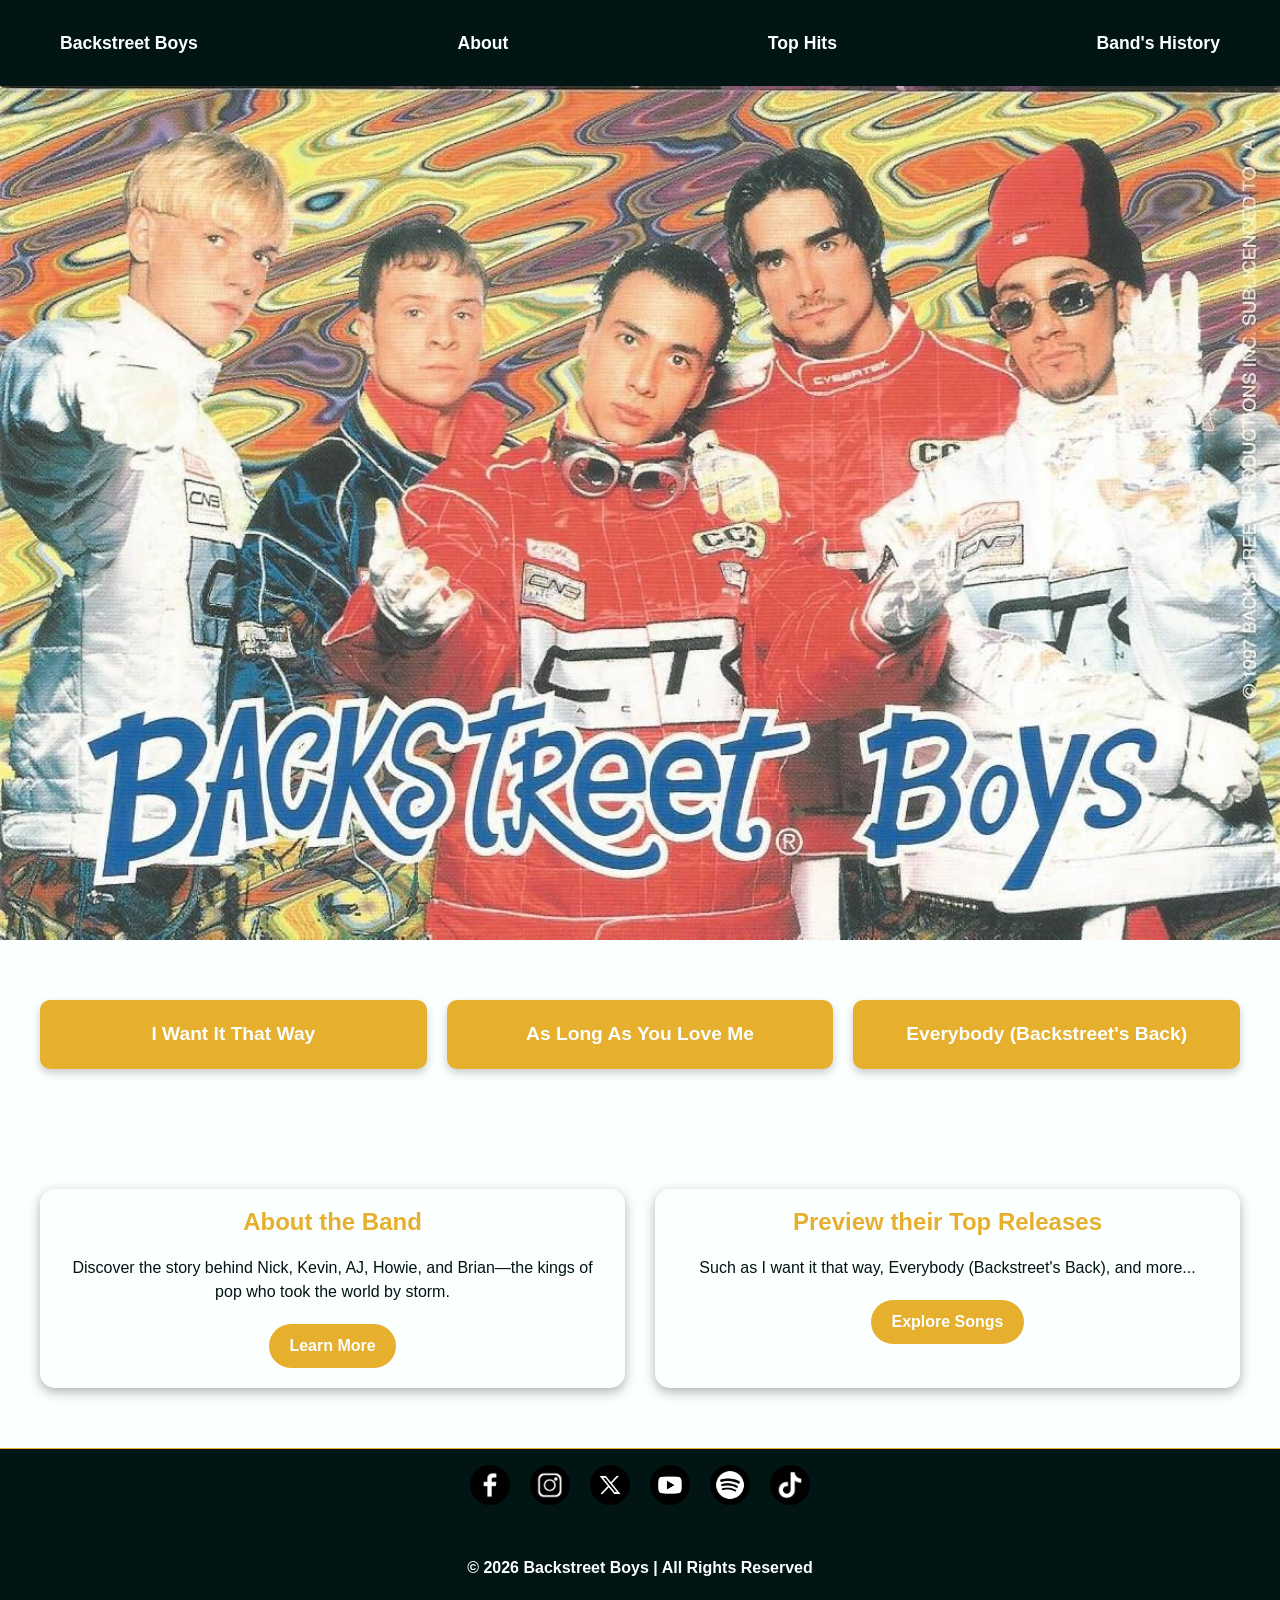
==== Website_BB/index.html @ 5bc6d646 "Add files via upload" ====
<!DOCTYPE html>
<html lang="en">
<head>
    <title>Backstreet Boys</title>
    <meta charset="UTF-8">
    <meta name="viewport" content="width=device-width, initial-scale=1.0">
    <link rel="stylesheet" href="website.css">
</head>

<body>
    <section class="header">
        <header id="header">
            <div class="navigators">
                <nav>
                    <a href="index.html" class="home_nav">Backstreet Boys</a>
                    <a href="about.html" class="about_nav">About</a>
                    <a href="topSongs.html" class="topsongs_nav">Top Hits</a>
                    <a href="history.html" class="history">Band's History</a>
                </nav>
            </div>
        </header>
    </section>

    <main class="contents_home">
        <section class="hero_banner">
            <img src="backstreetBoys.jpg" alt="Backstreet Boys Banner">
        </section>

        <section class="music_Home">
            <div class="music_container">
                <a href="https://www.youtube.com/watch?v=VVB6FI8QTFg&list=RDVVB6FI8QTFg&start_radio=1" class="IWantItThatWay" target="_blank" rel="noopener noreferrer">I Want It That Way <br></a>
                <a href="https://www.youtube.com/watch?v=0Gl2QnHNpkA&list=RD0Gl2QnHNpkA&start_radio=1" class="AsALongAsYouLoveMe" target="_blank" rel="noopener noreferrer">As Long As You Love Me <br></a>
                <a href="https://www.youtube.com/watch?v=6M6samPEMpM&list=RD6M6samPEMpM&start_radio=1" class="Everybody(BSBack)" target="_blank" rel="noopener noreferrer">Everybody (Backstreet's Back) <br></a>
            </div>
        </section>

        <section class="previews">
            <div class="preview-container">
                <div class="preview-card">
                    <h3>About the Band</h3>
                    <p>Discover the story behind Nick, Kevin, AJ, Howie, and Brian—the kings of pop who took the world by storm.</p>
                    <a href="about.html" class="preview-link">Learn More</a>
                </div>

                <div class="preview-card">
                    <h3>Preview their Top Releases</h3>
                    <p>Such as I want it that way, Everybody (Backstreet's Back), and more...</p>
                    <a href="topSongs.html" class="preview-link">Explore Songs</a>
                </div>
            </div>
        </section>
    </main>

    <section class="footer">
        <footer>
            <section id="socials" class="CallToAction">
                <a href="https://www.facebook.com/backstreetboys" class="facebook" target="_blank" rel="noopener noreferrer"><img src="facebook icon.jpg" alt="Facebook"></a>
                <a href="https://www.instagram.com/backstreetboys" class="instagram" target="_blank" rel="noopener noreferrer"><img src="instagram icon.jpg" alt="Instagram"></a>
                <a href="https://x.com/backstreetboys" class="twitter" target="_blank" rel="noopener noreferrer"><img src="twitter.jpg" alt="Twitter"></a>
                <a href="https://www.youtube.com/user/bsbofficial" class="youtube" target="_blank" rel="noopener noreferrer"><img src="yt icon.jpg" alt="YouTube"></a>
                <a href="https://open.spotify.com/artist/5rSXSAkZ67PYJSvpUpkOr7?nd=1&dlsi=ef4b4bf4085344ed" class="spotify" target="_blank" rel="noopener noreferrer"><img src="spotify icon.jpg" alt="Spotify"></a>
                <a href="https://www.tiktok.com/@backstreetboys" class="tiktok" target="_blank" rel="noopener noreferrer"><img src="tiktok icon.jpg" alt="TikTok"></a>
            </section>     
            <p><br>© 2026 Backstreet Boys | All Rights Reserved</p>
        </footer>
    </section>
</body>
</html>
---- Website_BB/website.css ----
body{
    font-family: Arial, sans-serif;
    background-color: var(--white);
    margin: auto;
    padding: 0;
    line-height: 1.5;
}
.header {
    background: var(--black);
    padding: 20px 0;
    position: sticky; 
    top: 0;
    z-index: 100;
    box-shadow: 0 2px 10px rgba(0, 0, 0, 0.3); 
}
.navigators nav {
    display: flex;
    justify-content: space-between;
    align-items: center;
    max-width: 1200px;
    margin: 0 auto;
    padding: 0 20px;
}
.navigators a {
    color: var(--white);
    text-decoration: none;
    font-weight: bold;
    font-size: 1.1em;
    padding: 10px 20px;
    border-radius: 25px; 
    background: transparent;
}
.navigators a:hover {
    background: var(--sunflowerYellow);
    color: var(--black);
    box-shadow: 0 0 10px var(--sunflowerYellow);
}

.hero_banner {
    position: relative;
    width: 100%;
    overflow: hidden;
    display: flex;
    align-items: center;
    justify-content: center;
}
.hero_banner img {
    width: 100%;
    height: 100%;
    object-fit: cover; /* Ensures image fills without distortion */
}

.music_Home {
    padding: 60px 20px;
    text-align: center;
}
.music_container {
    display: grid;
    grid-template-columns: repeat(auto-fit, minmax(250px, 1fr)); /* Responsive grid for cards */
    gap: 20px;
    max-width: 1200px;
    margin: 0 auto;
}
.music_Home a {
    background-color: var(--sunflowerYellow);
    color: var(--white);
    text-decoration: none;
    font-size: 1.2em;
    font-weight: bold;
    padding: 20px;
    border-radius: 10px;
    display: block;
    box-shadow: 0 4px 8px rgba(0, 0, 0, 0.2);
}
.music_Home a:hover {
    transform: translateY(-5px); 
    box-shadow: 0 8px 16px rgba(0, 0, 0, 0.3);
}

.previews {
    padding: 60px 20px;
    background: var(--white);
    text-align: center;
}
.preview-container {
    display: grid;
    grid-template-columns: repeat(auto-fit, minmax(300px, 1fr)); /* Responsive grid for cards */
    gap: 30px;
    max-width: 1200px;
    margin: 0 auto;
}
.preview-card {
    border-radius: 15px;
    overflow: hidden;
    box-shadow: 0 4px 12px rgba(0, 0, 0, 0.3);
}
.preview-card h3 {
    color: var(--sunflowerYellow);
    font-size: 1.5em;
    margin: 15px 0 10px;
}

.preview-card p {
    color: var(--black);
    font-size: 1em;
    padding: 0 20px;
    margin-bottom: 20px;
}

.preview-link {
    display: inline-block;
    background: var(--sunflowerYellow);
    color: var(--white);
    text-decoration: none;
    font-weight: bold;
    padding: 10px 20px;
    border-radius: 25px;
    margin-bottom: 20px;
    transition: background 0.3s ease;
}

.footer {
    background: var(--black);
    padding: 1rem;
    text-align: center;
    border-top: 1px solid var(--sunflowerYellow);
}
#socials {
    display: flex;
    justify-content: center;
    gap: 20px;
    flex-wrap: wrap;
}
#socials a:hover{
    transform: scale(1.1);
}
#socials img{
    width: 40px;
    height: 40px;
    border-radius: 50%;
}
.footer p {
    color: var(--white); 
    font-weight: bold;
    margin-top: 20px;
}

.contents_about {
    padding: 0;
}
.about_group {
    padding: 60px 20px;
    text-align: center;
}
.group_card {
    max-width: 800px;
    margin: 0 auto;
    border-radius: 15px;
    padding: 30px;
    box-shadow: 0 4px 12px rgba(0, 0, 0, 0.3);
}

.group_card h1 {
    color: var(--sunflowerYellow);
    font-size: 2.5em;
    margin-bottom: 20px;
}
.bandMembers_Title h1 {
    color: var(--sunflowerYellow);
    font-size: 2.5em;
    text-align: center;
}
.band_Members {
    padding: 60px 20px;
    text-align: center;
    display: flex;
    flex-wrap: wrap; 
    justify-content: center;
    gap: 20px;
}
.band_card {
    border-radius: 15px;
    padding: 20px;
    margin-bottom: 20px;
    box-shadow: 0 4px 12px rgba(0, 0, 0, 0.3);
    transition: transform 0.3s ease, box-shadow 0.3s ease;
    max-width: 300px;
    margin-left: auto;
    margin-right: auto;
}

.band_card:hover {
    transform: translateY(-5px);
    box-shadow: 0 8px 20px rgba(0, 0, 0, 0.4);
}

.band_card img {
    width: 150px;
    height: 150px;
    border-radius: 50%;
    margin-bottom: 15px;
    object-fit: cover;
    border: 3px solid var(--sunflowerYellow);
}

.band_name {
    color: var(--sunflowerYellow);
    font-size: 1.5em;
    margin-bottom: 10px;
    text-shadow: 1px 1px var(--black);
}

.band_desc {
    color: var(--black);
    font-size: 1em;
    line-height: 1.6;
}

.contents_TopSongs {
    padding: 0;
}
.container {
    padding: 60px 20px;
    max-width: 1200px;
    margin: 0 auto;
    text-align: center;
}
.topSongs_text {
    margin-bottom: 40px;
}
.topSongs_text h1 {
    color: var(--sunflowerYellow);
    font-size: 2.5em;
    margin-bottom: 20px;
}
.album_card {
    border-radius: 15px;
    padding: 20px;
    margin-bottom: 20px;
    box-shadow: 0 4px 12px rgba(0, 0, 0, 0.3);
    transition: transform 0.3s ease, box-shadow 0.3s ease;
    display: inline-block;
    width: 100%;
    max-width: 300px;
    margin: 0 10px 20px;
    vertical-align: top;
}
.album_card img {
    width: 100%;
    height: 100%px;
    object-fit: cover;
    border-radius: 10px;
    margin-bottom: 15px;
    border: 3px solid var(--sunflowerYellow);
}
.album_card h3 {
    color: var(--sunflowerYellow);
    font-size: 1.5em;
    margin-bottom: 10px;
}
.release_date {
    color: var(--black);
    font-size: 1em;
    margin-bottom: 15px;
    font-weight: normal;
}
.album_card p {
    color: var(--black);
    font-size: 1em;
    line-height: 1.6;
    text-align: left;
}

.contents_history {
    padding: 0;
}
.history .container {
    padding: 60px 20px;
    max-width: 800px; /* Centered, narrower for timeline feel */
    margin: 0 auto;
    display: flex;
    flex-direction: column;
    gap: 40px; /* Space between timeline entries */
}
.history [class*="card"] {
    border-radius: 15px;
    padding: 30px;
    box-shadow: 0 4px 12px rgba(0, 0, 0, 0.3);
    transition: transform 0.3s ease, box-shadow 0.3s ease;
    text-align: left; 
}
.history [class*="card"]:hover {
    transform: translateY(-5px);
    box-shadow: 0 8px 20px rgba(0, 0, 0, 0.4);
}
.history [class*="card"] h1 {
    color: var(--sunflowerYellow);
    font-size: 2em;
    margin-bottom: 15px;
    padding-bottom: 10px;
}

:root {
    --black: #001514;
    --white: #FBFFFE;
    --darkRed: #6B0504;
    --sunflowerYellow: #E6AF2E;
    --blue: #36558F;
}
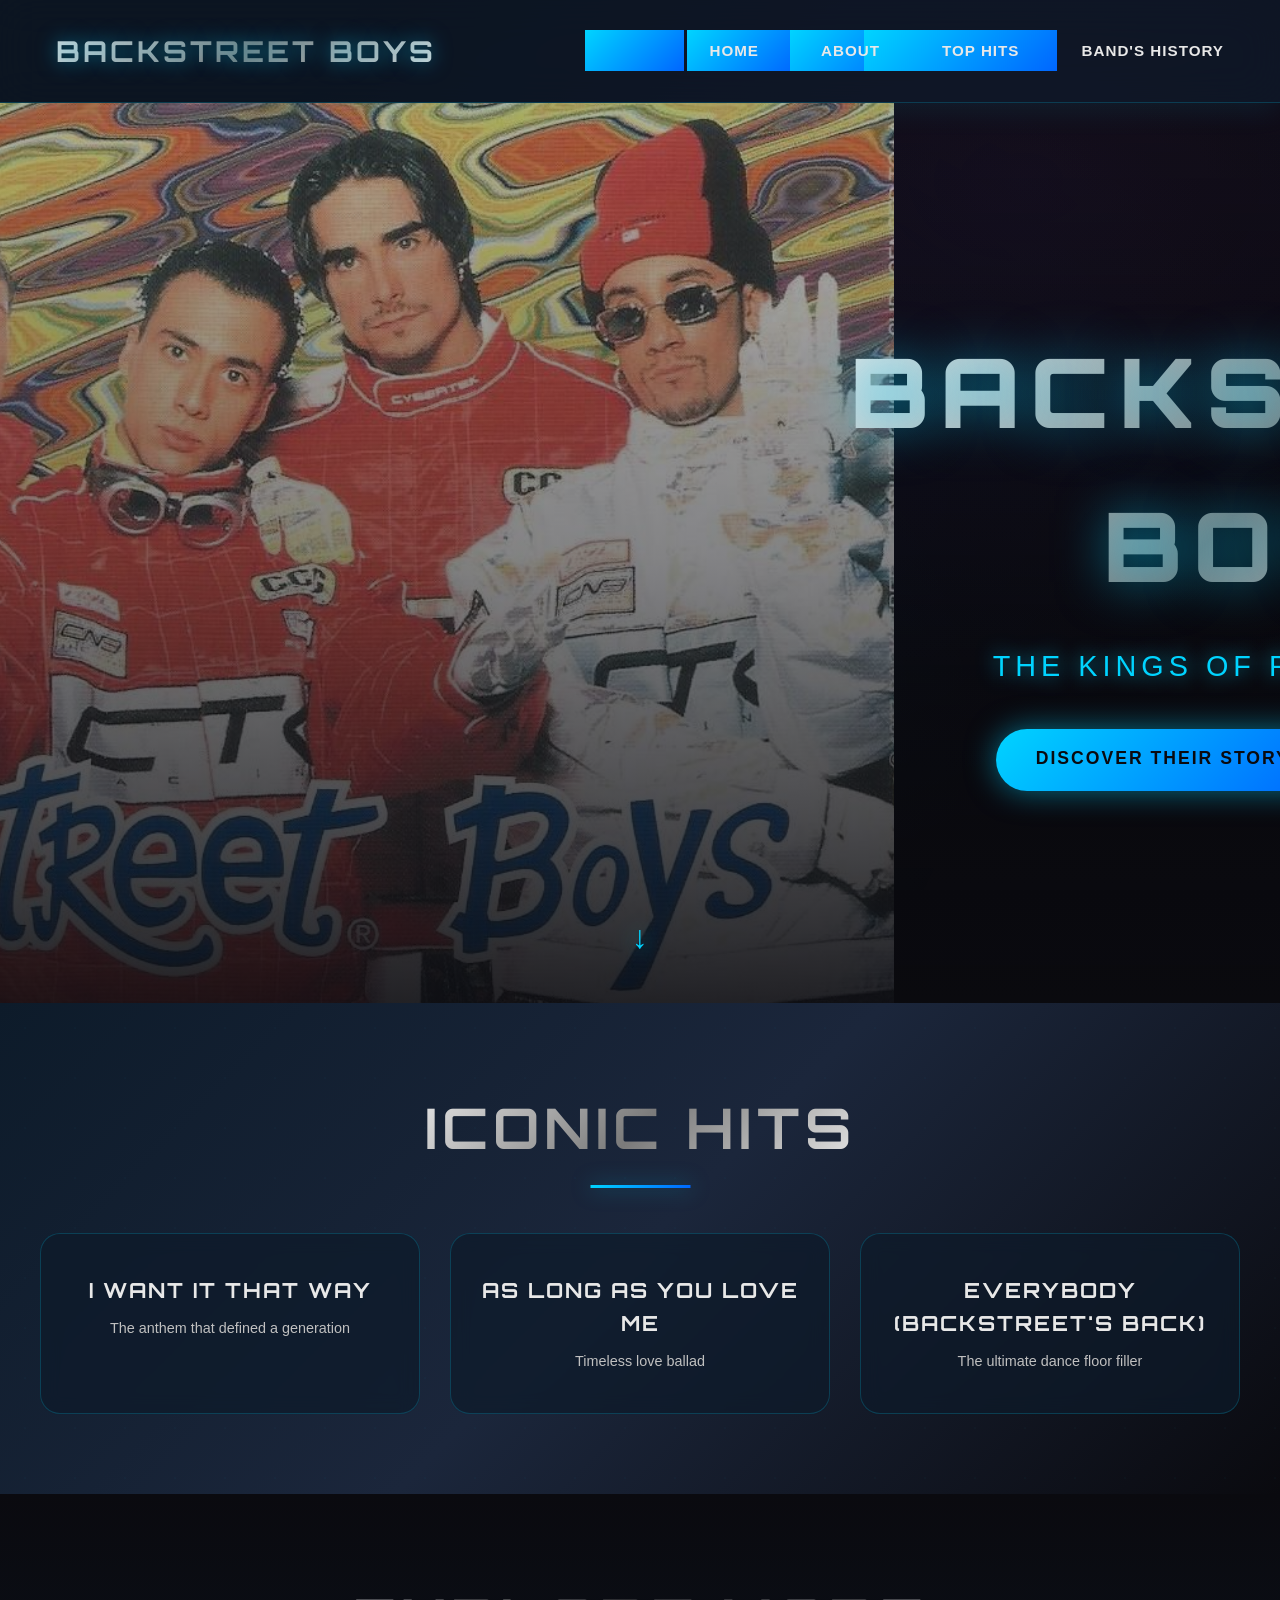
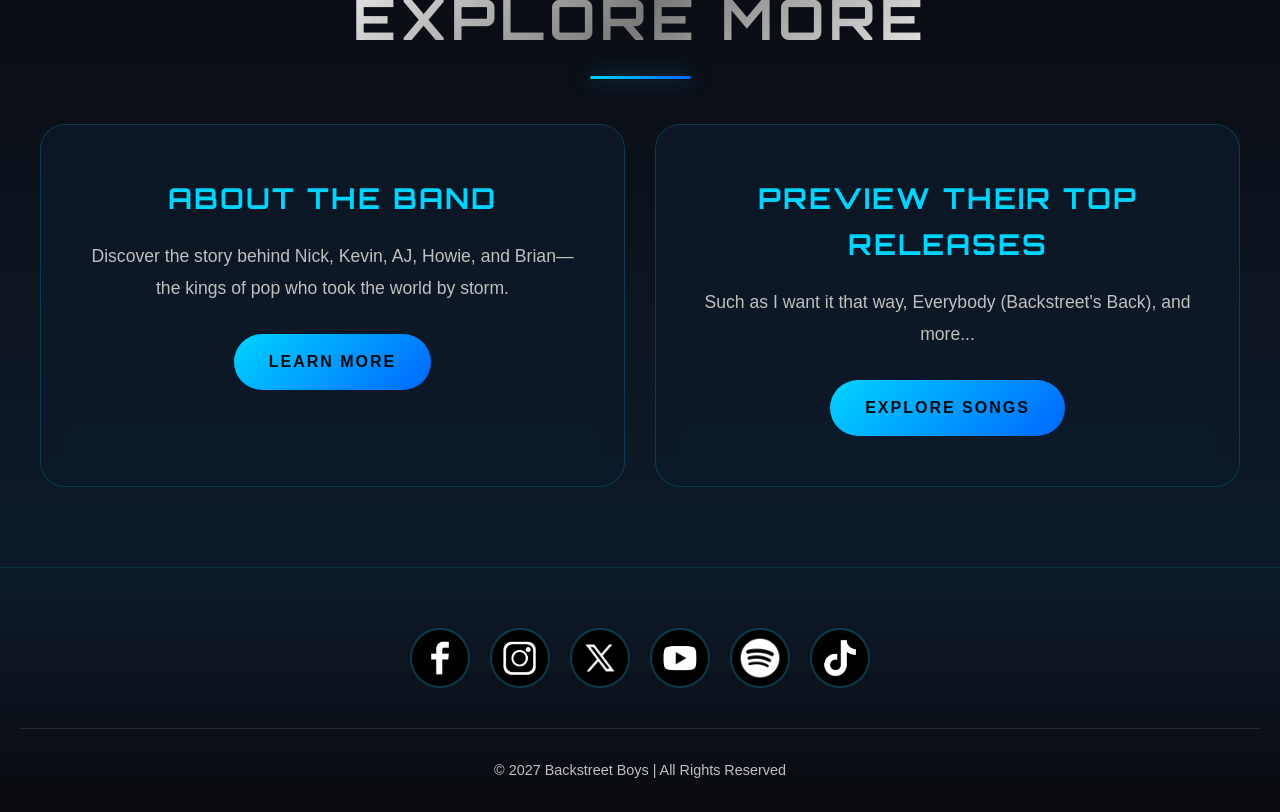
==== commit 66bdae54: "**Transform Backstreet Boys Fan Site with Retro Y2K Design** *Key features implemented:* - Added com" ====
--- a/Website_BB/index.html
+++ b/Website_BB/index.html
@@ -1,68 +1,107 @@
-<!DOCTYPE html>
-<html lang="en">
-<head>
-    <title>Backstreet Boys</title>
-    <meta charset="UTF-8">
-    <meta name="viewport" content="width=device-width, initial-scale=1.0">
-    <link rel="stylesheet" href="website.css">
-</head>
-
-<body>
-    <section class="header">
-        <header id="header">
-            <div class="navigators">
-                <nav>
-                    <a href="index.html" class="home_nav">Backstreet Boys</a>
-                    <a href="about.html" class="about_nav">About</a>
-                    <a href="topSongs.html" class="topsongs_nav">Top Hits</a>
-                    <a href="history.html" class="history">Band's History</a>
-                </nav>
-            </div>
-        </header>
-    </section>
-
-    <main class="contents_home">
-        <section class="hero_banner">
-            <img src="backstreetBoys.jpg" alt="Backstreet Boys Banner">
-        </section>
-
-        <section class="music_Home">
-            <div class="music_container">
-                <a href="https://www.youtube.com/watch?v=VVB6FI8QTFg&list=RDVVB6FI8QTFg&start_radio=1" class="IWantItThatWay" target="_blank" rel="noopener noreferrer">I Want It That Way <br></a>
-                <a href="https://www.youtube.com/watch?v=0Gl2QnHNpkA&list=RD0Gl2QnHNpkA&start_radio=1" class="AsALongAsYouLoveMe" target="_blank" rel="noopener noreferrer">As Long As You Love Me <br></a>
-                <a href="https://www.youtube.com/watch?v=6M6samPEMpM&list=RD6M6samPEMpM&start_radio=1" class="Everybody(BSBack)" target="_blank" rel="noopener noreferrer">Everybody (Backstreet's Back) <br></a>
-            </div>
-        </section>
-
-        <section class="previews">
-            <div class="preview-container">
-                <div class="preview-card">
-                    <h3>About the Band</h3>
-                    <p>Discover the story behind Nick, Kevin, AJ, Howie, and Brian—the kings of pop who took the world by storm.</p>
-                    <a href="about.html" class="preview-link">Learn More</a>
-                </div>
-
-                <div class="preview-card">
-                    <h3>Preview their Top Releases</h3>
-                    <p>Such as I want it that way, Everybody (Backstreet's Back), and more...</p>
-                    <a href="topSongs.html" class="preview-link">Explore Songs</a>
-                </div>
-            </div>
-        </section>
-    </main>
-
-    <section class="footer">
-        <footer>
-            <section id="socials" class="CallToAction">
-                <a href="https://www.facebook.com/backstreetboys" class="facebook" target="_blank" rel="noopener noreferrer"><img src="facebook icon.jpg" alt="Facebook"></a>
-                <a href="https://www.instagram.com/backstreetboys" class="instagram" target="_blank" rel="noopener noreferrer"><img src="instagram icon.jpg" alt="Instagram"></a>
-                <a href="https://x.com/backstreetboys" class="twitter" target="_blank" rel="noopener noreferrer"><img src="twitter.jpg" alt="Twitter"></a>
-                <a href="https://www.youtube.com/user/bsbofficial" class="youtube" target="_blank" rel="noopener noreferrer"><img src="yt icon.jpg" alt="YouTube"></a>
-                <a href="https://open.spotify.com/artist/5rSXSAkZ67PYJSvpUpkOr7?nd=1&dlsi=ef4b4bf4085344ed" class="spotify" target="_blank" rel="noopener noreferrer"><img src="spotify icon.jpg" alt="Spotify"></a>
-                <a href="https://www.tiktok.com/@backstreetboys" class="tiktok" target="_blank" rel="noopener noreferrer"><img src="tiktok icon.jpg" alt="TikTok"></a>
-            </section>     
-            <p><br>© 2026 Backstreet Boys | All Rights Reserved</p>
-        </footer>
-    </section>
-</body>
+<!DOCTYPE html>
+<html lang="en">
+<head>
+    <title>Backstreet Boys - The Ultimate Fan Experience</title>
+    <meta charset="UTF-8">
+    <meta name="viewport" content="width=device-width, initial-scale=1.0">
+    <meta name="description" content="The ultimate Backstreet Boys fan website - Explore their history, music, and legacy from the 90s to today">
+    <link rel="stylesheet" href="styles.css">
+    <link href="https://fonts.googleapis.com/css2?family=Orbitron:wght@400;700;900&display=swap" rel="stylesheet">
+</head>
+
+<body>
+    <!-- Loading Screen -->
+    <div class="loader">
+        <div class="loader-content">
+            <div class="loader-text">BACKSTREET BOYS</div>
+        </div>
+    </div>
+
+    <section class="header">
+        <header id="header">
+            <div class="navigators">
+                <nav>
+                    <a href="index.html" class="logo">Backstreet Boys</a>
+                    <ul class="nav-links">
+                        <li><a href="index.html" class="home_nav">Home</a></li>
+                        <li><a href="about.html" class="about_nav">About</a></li>
+                        <li><a href="topSongs.html" class="topsongs_nav">Top Hits</a></li>
+                        <li><a href="history.html" class="history">Band's History</a></li>
+                    </ul>
+                    <div class="mobile-menu-toggle">
+                        <span></span>
+                        <span></span>
+                        <span></span>
+                    </div>
+                </nav>
+            </div>
+        </header>
+    </section>
+
+    <main class="contents_home">
+        <section class="hero_banner" id="home">
+            <img src="backstreetBoys.jpg" alt="Backstreet Boys Banner">
+            <div class="hero_content">
+                <h1 class="hero_title">Backstreet Boys</h1>
+                <p class="hero_subtitle">The Kings of Pop Since 1993</p>
+                <div class="hero_cta">
+                    <a href="about.html" class="btn-primary">Discover Their Story</a>
+                    <a href="topSongs.html" class="btn-secondary">Listen Now</a>
+                </div>
+            </div>
+            <div class="scroll-indicator"></div>
+        </section>
+
+        <section class="music_Home" id="music">
+            <h2 class="section-title">Iconic Hits</h2>
+            <div class="music_container">
+                <a href="https://www.youtube.com/watch?v=VVB6FI8QTFg&list=RDVVB6FI8QTFg&start_radio=1" class="music_link-card" target="_blank" rel="noopener noreferrer">
+                    <h3>I Want It That Way</h3>
+                    <p>The anthem that defined a generation</p>
+                </a>
+                <a href="https://www.youtube.com/watch?v=0Gl2QnHNpkA&list=RD0Gl2QnHNpkA&start_radio=1" class="music_link-card" target="_blank" rel="noopener noreferrer">
+                    <h3>As Long As You Love Me</h3>
+                    <p>Timeless love ballad</p>
+                </a>
+                <a href="https://www.youtube.com/watch?v=6M6samPEMpM&list=RD6M6samPEMpM&start_radio=1" class="music_link-card" target="_blank" rel="noopener noreferrer">
+                    <h3>Everybody (Backstreet's Back)</h3>
+                    <p>The ultimate dance floor filler</p>
+                </a>
+            </div>
+        </section>
+
+        <section class="previews" id="explore">
+            <h2 class="section-title">Explore More</h2>
+            <div class="preview-container">
+                <div class="preview-card">
+                    <h3>About the Band</h3>
+                    <p>Discover the story behind Nick, Kevin, AJ, Howie, and Brian—the kings of pop who took the world by storm.</p>
+                    <a href="about.html" class="preview-link">Learn More</a>
+                </div>
+
+                <div class="preview-card">
+                    <h3>Preview their Top Releases</h3>
+                    <p>Such as I want it that way, Everybody (Backstreet's Back), and more...</p>
+                    <a href="topSongs.html" class="preview-link">Explore Songs</a>
+                </div>
+            </div>
+        </section>
+    </main>
+
+    <section class="footer">
+        <footer>
+            <section id="socials" class="CallToAction">
+                <a href="https://www.facebook.com/backstreetboys" class="facebook" target="_blank" rel="noopener noreferrer"><img src="facebook icon.jpg" alt="Facebook"></a>
+                <a href="https://www.instagram.com/backstreetboys" class="instagram" target="_blank" rel="noopener noreferrer"><img src="instagram icon.jpg" alt="Instagram"></a>
+                <a href="https://x.com/backstreetboys" class="twitter" target="_blank" rel="noopener noreferrer"><img src="twitter.jpg" alt="Twitter"></a>
+                <a href="https://www.youtube.com/user/bsbofficial" class="youtube" target="_blank" rel="noopener noreferrer"><img src="yt icon.jpg" alt="YouTube"></a>
+                <a href="https://open.spotify.com/artist/5rSXSAkZ67PYJSvpUpkOr7?nd=1&dlsi=ef4b4bf4085344ed" class="spotify" target="_blank" rel="noopener noreferrer"><img src="spotify icon.jpg" alt="Spotify"></a>
+                <a href="https://www.tiktok.com/@backstreetboys" class="tiktok" target="_blank" rel="noopener noreferrer"><img src="tiktok icon.jpg" alt="TikTok"></a>
+            </section>     
+            <p>© 2026 Backstreet Boys | All Rights Reserved</p>
+        </footer>
+    </section>
+
+    <script src="script.js"></script>
+</body>
 </html>
--- a/Website_BB/styles.css
+++ b/Website_BB/styles.css
@@ -0,0 +1,1338 @@
+/* ========================================
+   BACKSTREET BOYS FAN WEBSITE - REDESIGN
+   Y2K/90s Retro Cinematic Theme
+   ======================================== */
+
+/* CSS VARIABLES - Color Palette */
+:root {
+    /* Core Colors */
+    --deep-black: #0a0a0f;
+    --dark-navy: #0d1b2a;
+    --midnight-blue: #1b263b;
+    --metallic-silver: #c0c0c0;
+    --chrome-light: #e8e8e8;
+    --chrome-dark: #7a7a7a;
+    
+    /* Accent Colors */
+    --neon-blue: #00d4ff;
+    --electric-blue: #0066ff;
+    --soft-purple: #9d4edd;
+    --purple-glow: #7b2cbf;
+    --gold-highlight: #ffd700;
+    --amber-glow: #ffb700;
+    
+    /* Gradients */
+    --chrome-gradient: linear-gradient(135deg, #e8e8e8 0%, #7a7a7a 50%, #e8e8e8 100%);
+    --neon-gradient: linear-gradient(135deg, #00d4ff 0%, #0066ff 100%);
+    --purple-gradient: linear-gradient(135deg, #9d4edd 0%, #7b2cbf 100%);
+    --gold-gradient: linear-gradient(135deg, #ffd700 0%, #ffb700 50%, #ffd700 100%);
+    --bsb-gradient: linear-gradient(135deg, #0d1b2a 0%, #1b263b 50%, #0a0a0f 100%);
+    
+    /* Glassmorphism */
+    --glass-bg: rgba(13, 27, 42, 0.7);
+    --glass-border: rgba(0, 212, 255, 0.2);
+    --glass-shadow: 0 8px 32px rgba(0, 0, 0, 0.4);
+    
+    /* Typography */
+    --font-heading: 'Orbitron', 'Arial Black', sans-serif;
+    --font-body: 'Segoe UI', Tahoma, Geneva, Verdana, sans-serif;
+    --font-retro: 'Courier New', monospace;
+    
+    /* Spacing */
+    --section-padding: 80px 20px;
+    --card-gap: 30px;
+    
+    /* Transitions */
+    --transition-fast: 0.3s ease;
+    --transition-medium: 0.5s ease;
+    --transition-slow: 0.8s ease;
+}
+
+/* RESET & BASE STYLES */
+* {
+    margin: 0;
+    padding: 0;
+    box-sizing: border-box;
+}
+
+html {
+    scroll-behavior: smooth;
+}
+
+body {
+    font-family: var(--font-body);
+    background: var(--deep-black);
+    color: var(--chrome-light);
+    line-height: 1.6;
+    overflow-x: hidden;
+    position: relative;
+}
+
+body::before {
+    content: '';
+    position: fixed;
+    top: 0;
+    left: 0;
+    width: 100%;
+    height: 100%;
+    background: 
+        radial-gradient(ellipse at 20% 80%, rgba(0, 212, 255, 0.1) 0%, transparent 50%),
+        radial-gradient(ellipse at 80% 20%, rgba(157, 78, 221, 0.1) 0%, transparent 50%),
+        radial-gradient(ellipse at 50% 50%, rgba(0, 102, 255, 0.05) 0%, transparent 70%);
+    pointer-events: none;
+    z-index: -1;
+}
+
+/* SCROLLBAR STYLING */
+::-webkit-scrollbar {
+    width: 10px;
+}
+
+::-webkit-scrollbar-track {
+    background: var(--deep-black);
+}
+
+::-webkit-scrollbar-thumb {
+    background: var(--neon-gradient);
+    border-radius: 5px;
+}
+
+::-webkit-scrollbar-thumb:hover {
+    background: var(--purple-gradient);
+}
+
+/* ========================================
+   NAVIGATION - PREMIUM STICKY NAVBAR
+   ======================================== */
+.header {
+    position: sticky;
+    top: 0;
+    z-index: 1000;
+    background: var(--glass-bg);
+    backdrop-filter: blur(20px);
+    border-bottom: 1px solid var(--glass-border);
+    box-shadow: 0 4px 30px rgba(0, 212, 255, 0.1);
+    transition: var(--transition-medium);
+}
+
+.header.scrolled {
+    background: rgba(10, 10, 15, 0.95);
+    box-shadow: 0 4px 30px rgba(0, 212, 255, 0.2);
+}
+
+.navigators nav {
+    display: flex;
+    justify-content: space-between;
+    align-items: center;
+    max-width: 1400px;
+    margin: 0 auto;
+    padding: 15px 30px;
+    position: relative;
+}
+
+.navigators .logo {
+    font-family: var(--font-heading);
+    font-size: 1.8em;
+    background: var(--chrome-gradient);
+    -webkit-background-clip: text;
+    -webkit-text-fill-color: transparent;
+    background-clip: text;
+    text-transform: uppercase;
+    letter-spacing: 3px;
+    text-shadow: 0 0 20px rgba(0, 212, 255, 0.5);
+    animation: glowPulse 3s infinite;
+}
+
+.navigators .nav-links {
+    display: flex;
+    gap: 10px;
+    list-style: none;
+}
+
+.navigators a {
+    color: var(--chrome-light);
+    text-decoration: none;
+    font-weight: bold;
+    font-size: 0.95em;
+    padding: 12px 25px;
+    border-radius: 30px;
+    background: transparent;
+    border: 1px solid transparent;
+    text-transform: uppercase;
+    letter-spacing: 1px;
+    transition: var(--transition-fast);
+    position: relative;
+    overflow: hidden;
+}
+
+.navigators a::before {
+    content: '';
+    position: absolute;
+    top: 0;
+    left: -100%;
+    width: 100%;
+    height: 100%;
+    background: var(--neon-gradient);
+    transition: var(--transition-medium);
+    z-index: -1;
+}
+
+.navigators a:hover::before,
+.navigators a.active::before {
+    left: 0;
+}
+
+.navigators a:hover,
+.navigators a.active {
+    color: var(--deep-black);
+    border-color: var(--neon-blue);
+    box-shadow: 0 0 20px rgba(0, 212, 255, 0.5),
+                0 0 40px rgba(0, 212, 255, 0.3);
+}
+
+/* Mobile Menu Toggle */
+.mobile-menu-toggle {
+    display: none;
+    flex-direction: column;
+    gap: 5px;
+    cursor: pointer;
+    padding: 10px;
+}
+
+.mobile-menu-toggle span {
+    width: 25px;
+    height: 3px;
+    background: var(--neon-blue);
+    border-radius: 2px;
+    transition: var(--transition-fast);
+}
+
+/* ========================================
+   HERO SECTION - CINEMATIC BANNER
+   ======================================== */
+.hero_banner {
+    position: relative;
+    width: 100%;
+    height: 100vh;
+    min-height: 600px;
+    overflow: hidden;
+    display: flex;
+    align-items: center;
+    justify-content: center;
+}
+
+.hero_banner::before {
+    content: '';
+    position: absolute;
+    top: 0;
+    left: 0;
+    width: 100%;
+    height: 100%;
+    background: linear-gradient(to bottom, 
+        rgba(10, 10, 15, 0.3) 0%,
+        rgba(10, 10, 15, 0.5) 50%,
+        rgba(10, 10, 15, 0.9) 100%);
+    z-index: 1;
+}
+
+.hero_banner img {
+    width: 100%;
+    height: 100%;
+    object-fit: cover;
+    animation: slowZoom 20s infinite alternate;
+}
+
+.hero_content {
+    position: relative;
+    z-index: 2;
+    text-align: center;
+    padding: 20px;
+    max-width: 900px;
+}
+
+.hero_title {
+    font-family: var(--font-heading);
+    font-size: clamp(3em, 8vw, 6em);
+    font-weight: 900;
+    text-transform: uppercase;
+    letter-spacing: 10px;
+    margin-bottom: 20px;
+    background: var(--chrome-gradient);
+    -webkit-background-clip: text;
+    -webkit-text-fill-color: transparent;
+    background-clip: text;
+    text-shadow: 0 0 50px rgba(0, 212, 255, 0.5);
+    animation: titleReveal 1.5s ease-out;
+}
+
+.hero_subtitle {
+    font-size: clamp(1.2em, 3vw, 1.8em);
+    color: var(--neon-blue);
+    text-transform: uppercase;
+    letter-spacing: 5px;
+    margin-bottom: 40px;
+    animation: fadeInUp 1s ease-out 0.5s both;
+    text-shadow: 0 0 20px rgba(0, 212, 255, 0.8);
+}
+
+.hero_cta {
+    display: inline-flex;
+    gap: 20px;
+    flex-wrap: wrap;
+    justify-content: center;
+    animation: fadeInUp 1s ease-out 1s both;
+}
+
+.btn-primary,
+.btn-secondary {
+    padding: 15px 40px;
+    font-size: 1.1em;
+    font-weight: bold;
+    text-transform: uppercase;
+    letter-spacing: 2px;
+    border-radius: 50px;
+    text-decoration: none;
+    transition: var(--transition-fast);
+    position: relative;
+    overflow: hidden;
+}
+
+.btn-primary {
+    background: var(--neon-gradient);
+    color: var(--deep-black);
+    border: none;
+    box-shadow: 0 0 30px rgba(0, 212, 255, 0.5);
+}
+
+.btn-primary:hover {
+    transform: translateY(-3px);
+    box-shadow: 0 0 50px rgba(0, 212, 255, 0.8),
+                0 10px 30px rgba(0, 0, 0, 0.5);
+}
+
+.btn-secondary {
+    background: transparent;
+    color: var(--neon-blue);
+    border: 2px solid var(--neon-blue);
+}
+
+.btn-secondary:hover {
+    background: var(--neon-blue);
+    color: var(--deep-black);
+    box-shadow: 0 0 30px rgba(0, 212, 255, 0.5);
+}
+
+/* Scroll Indicator */
+.scroll-indicator {
+    position: absolute;
+    bottom: 40px;
+    left: 50%;
+    transform: translateX(-50%);
+    z-index: 2;
+    animation: bounce 2s infinite;
+}
+
+.scroll-indicator::before {
+    content: '↓';
+    font-size: 2em;
+    color: var(--neon-blue);
+    text-shadow: 0 0 20px rgba(0, 212, 255, 0.8);
+}
+
+/* ========================================
+   MUSIC QUICK LINKS SECTION
+   ======================================== */
+.music_Home {
+    padding: var(--section-padding);
+    background: var(--bsb-gradient);
+    position: relative;
+}
+
+.music_Home::before {
+    content: '';
+    position: absolute;
+    top: 0;
+    left: 0;
+    width: 100%;
+    height: 100%;
+    background: url('data:image/svg+xml,<svg xmlns="http://www.w3.org/2000/svg" viewBox="0 0 100 100"><circle cx="50" cy="50" r="1" fill="%2300d4ff" opacity="0.1"/></svg>');
+    background-size: 50px 50px;
+    pointer-events: none;
+}
+
+.section-title {
+    font-family: var(--font-heading);
+    font-size: clamp(2em, 5vw, 3.5em);
+    text-align: center;
+    text-transform: uppercase;
+    letter-spacing: 5px;
+    margin-bottom: 60px;
+    background: var(--chrome-gradient);
+    -webkit-background-clip: text;
+    -webkit-text-fill-color: transparent;
+    background-clip: text;
+    position: relative;
+    display: inline-block;
+    left: 50%;
+    transform: translateX(-50%);
+}
+
+.section-title::after {
+    content: '';
+    position: absolute;
+    bottom: -15px;
+    left: 50%;
+    transform: translateX(-50%);
+    width: 100px;
+    height: 3px;
+    background: var(--neon-gradient);
+    box-shadow: 0 0 20px rgba(0, 212, 255, 0.5);
+}
+
+.music_container {
+    display: grid;
+    grid-template-columns: repeat(auto-fit, minmax(280px, 1fr));
+    gap: var(--card-gap);
+    max-width: 1200px;
+    margin: 0 auto;
+    position: relative;
+    z-index: 1;
+}
+
+.music_link-card {
+    background: var(--glass-bg);
+    backdrop-filter: blur(10px);
+    border: 1px solid var(--glass-border);
+    border-radius: 20px;
+    padding: 40px 30px;
+    text-align: center;
+    text-decoration: none;
+    transition: var(--transition-medium);
+    position: relative;
+    overflow: hidden;
+}
+
+.music_link-card::before {
+    content: '';
+    position: absolute;
+    top: -50%;
+    left: -50%;
+    width: 200%;
+    height: 200%;
+    background: conic-gradient(transparent, var(--neon-blue), transparent 30%);
+    animation: rotate 4s linear infinite;
+    opacity: 0;
+    transition: var(--transition-fast);
+}
+
+.music_link-card:hover::before {
+    opacity: 0.3;
+}
+
+.music_link-card:hover {
+    transform: translateY(-10px) scale(1.02);
+    border-color: var(--neon-blue);
+    box-shadow: 0 20px 60px rgba(0, 212, 255, 0.3),
+                inset 0 0 30px rgba(0, 212, 255, 0.1);
+}
+
+.music_link-card h3 {
+    font-family: var(--font-heading);
+    font-size: 1.3em;
+    color: var(--chrome-light);
+    text-transform: uppercase;
+    letter-spacing: 2px;
+    margin-bottom: 10px;
+    position: relative;
+    z-index: 1;
+}
+
+.music_link-card p {
+    color: var(--metallic-silver);
+    font-size: 0.9em;
+    position: relative;
+    z-index: 1;
+}
+
+/* ========================================
+   PREVIEW CARDS SECTION
+   ======================================== */
+.previews {
+    padding: var(--section-padding);
+    background: linear-gradient(180deg, var(--deep-black) 0%, var(--dark-navy) 100%);
+    position: relative;
+}
+
+.preview-container {
+    display: grid;
+    grid-template-columns: repeat(auto-fit, minmax(350px, 1fr));
+    gap: var(--card-gap);
+    max-width: 1200px;
+    margin: 0 auto;
+}
+
+.preview-card {
+    background: var(--glass-bg);
+    backdrop-filter: blur(10px);
+    border: 1px solid var(--glass-border);
+    border-radius: 25px;
+    padding: 50px 40px;
+    text-align: center;
+    transition: var(--transition-medium);
+    position: relative;
+    overflow: hidden;
+}
+
+.preview-card::after {
+    content: '';
+    position: absolute;
+    bottom: 0;
+    left: 0;
+    width: 100%;
+    height: 3px;
+    background: var(--neon-gradient);
+    transform: scaleX(0);
+    transition: var(--transition-medium);
+}
+
+.preview-card:hover::after {
+    transform: scaleX(1);
+}
+
+.preview-card:hover {
+    transform: translateY(-10px);
+    box-shadow: 0 30px 80px rgba(0, 212, 255, 0.2);
+}
+
+.preview-card h3 {
+    font-family: var(--font-heading);
+    font-size: 1.8em;
+    color: var(--neon-blue);
+    margin-bottom: 20px;
+    text-transform: uppercase;
+    letter-spacing: 2px;
+}
+
+.preview-card p {
+    color: var(--metallic-silver);
+    font-size: 1.1em;
+    line-height: 1.8;
+    margin-bottom: 30px;
+}
+
+.preview-link {
+    display: inline-block;
+    padding: 15px 35px;
+    background: var(--neon-gradient);
+    color: var(--deep-black);
+    text-decoration: none;
+    font-weight: bold;
+    text-transform: uppercase;
+    letter-spacing: 2px;
+    border-radius: 50px;
+    transition: var(--transition-fast);
+}
+
+.preview-link:hover {
+    transform: scale(1.05);
+    box-shadow: 0 10px 40px rgba(0, 212, 255, 0.5);
+}
+
+/* ========================================
+   ABOUT PAGE STYLES
+   ======================================== */
+.contents_about {
+    padding: 0;
+}
+
+.about_hero {
+    position: relative;
+    height: 60vh;
+    min-height: 400px;
+    overflow: hidden;
+    display: flex;
+    align-items: center;
+    justify-content: center;
+}
+
+.about_hero::before {
+    content: '';
+    position: absolute;
+    top: 0;
+    left: 0;
+    width: 100%;
+    height: 100%;
+    background: linear-gradient(to bottom,
+        rgba(10, 10, 15, 0.5) 0%,
+        rgba(10, 10, 15, 0.9) 100%);
+    z-index: 1;
+}
+
+.about_hero img {
+    width: 100%;
+    height: 100%;
+    object-fit: cover;
+}
+
+.about_hero_content {
+    position: relative;
+    z-index: 2;
+    text-align: center;
+}
+
+.about_hero_content h1 {
+    font-family: var(--font-heading);
+    font-size: clamp(2.5em, 6vw, 4.5em);
+    text-transform: uppercase;
+    letter-spacing: 8px;
+    background: var(--chrome-gradient);
+    -webkit-background-clip: text;
+    -webkit-text-fill-color: transparent;
+    background-clip: text;
+}
+
+.about_group {
+    padding: 100px 20px;
+    background: var(--bsb-gradient);
+}
+
+.group_card {
+    max-width: 1000px;
+    margin: 0 auto;
+    display: grid;
+    grid-template-columns: 1fr 1.5fr;
+    gap: 50px;
+    align-items: center;
+    background: var(--glass-bg);
+    backdrop-filter: blur(10px);
+    border: 1px solid var(--glass-border);
+    border-radius: 30px;
+    padding: 50px;
+    box-shadow: var(--glass-shadow);
+}
+
+.about_groupIMG {
+    position: relative;
+}
+
+.about_groupIMG img {
+    width: 100%;
+    border-radius: 20px;
+    box-shadow: 0 20px 60px rgba(0, 212, 255, 0.2);
+}
+
+.about_groupIMG::before {
+    content: '';
+    position: absolute;
+    top: -10px;
+    left: -10px;
+    right: -10px;
+    bottom: -10px;
+    border: 2px solid var(--neon-blue);
+    border-radius: 25px;
+    opacity: 0.5;
+}
+
+.group_card h1 {
+    font-family: var(--font-heading);
+    font-size: 2.5em;
+    color: var(--neon-blue);
+    margin-bottom: 25px;
+    text-transform: uppercase;
+    letter-spacing: 3px;
+}
+
+.group_info {
+    color: var(--chrome-light);
+    font-size: 1.1em;
+    line-height: 2;
+}
+
+.bandMembers_Title {
+    padding: 80px 20px 40px;
+    text-align: center;
+    background: var(--deep-black);
+}
+
+.bandMembers_Title h1 {
+    font-family: var(--font-heading);
+    font-size: clamp(2em, 5vw, 3em);
+    color: var(--chrome-light);
+    text-transform: uppercase;
+    letter-spacing: 5px;
+}
+
+.band_Members {
+    padding: 60px 20px 100px;
+    display: grid;
+    grid-template-columns: repeat(auto-fit, minmax(280px, 1fr));
+    gap: 40px;
+    max-width: 1400px;
+    margin: 0 auto;
+}
+
+.band_card {
+    background: var(--glass-bg);
+    backdrop-filter: blur(10px);
+    border: 1px solid var(--glass-border);
+    border-radius: 25px;
+    padding: 40px 30px;
+    text-align: center;
+    transition: var(--transition-medium);
+    position: relative;
+    overflow: hidden;
+}
+
+.band_card::before {
+    content: '';
+    position: absolute;
+    top: 0;
+    left: 0;
+    width: 100%;
+    height: 100%;
+    background: var(--neon-gradient);
+    opacity: 0;
+    transition: var(--transition-medium);
+    z-index: -1;
+}
+
+.band_card:hover::before {
+    opacity: 0.1;
+}
+
+.band_card:hover {
+    transform: translateY(-15px);
+    border-color: var(--neon-blue);
+    box-shadow: 0 30px 80px rgba(0, 212, 255, 0.3);
+}
+
+.band_card img {
+    width: 180px;
+    height: 180px;
+    border-radius: 50%;
+    object-fit: cover;
+    border: 4px solid var(--neon-blue);
+    box-shadow: 0 10px 40px rgba(0, 212, 255, 0.4);
+    margin-bottom: 25px;
+    transition: var(--transition-medium);
+}
+
+.band_card:hover img {
+    transform: scale(1.05);
+    box-shadow: 0 15px 50px rgba(0, 212, 255, 0.6);
+}
+
+.band_name {
+    font-family: var(--font-heading);
+    font-size: 1.5em;
+    color: var(--neon-blue);
+    margin-bottom: 15px;
+    text-transform: uppercase;
+    letter-spacing: 2px;
+}
+
+.band_desc {
+    color: var(--metallic-silver);
+    font-size: 1em;
+    line-height: 1.8;
+}
+
+/* ========================================
+   HISTORY PAGE - INTERACTIVE TIMELINE
+   ======================================== */
+.contents_history {
+    padding: 0;
+}
+
+.history_hero {
+    position: relative;
+    height: 50vh;
+    min-height: 350px;
+    overflow: hidden;
+    display: flex;
+    align-items: center;
+    justify-content: center;
+    background: var(--bsb-gradient);
+}
+
+.history_hero h1 {
+    font-family: var(--font-heading);
+    font-size: clamp(2.5em, 6vw, 4.5em);
+    text-transform: uppercase;
+    letter-spacing: 8px;
+    background: var(--chrome-gradient);
+    -webkit-background-clip: text;
+    -webkit-text-fill-color: transparent;
+    background-clip: text;
+    z-index: 2;
+}
+
+.history {
+    padding: 100px 20px;
+    background: var(--deep-black);
+    position: relative;
+}
+
+.timeline-container {
+    max-width: 1000px;
+    margin: 0 auto;
+    position: relative;
+}
+
+.timeline-container::before {
+    content: '';
+    position: absolute;
+    left: 50%;
+    transform: translateX(-50%);
+    top: 0;
+    bottom: 0;
+    width: 3px;
+    background: var(--neon-gradient);
+    box-shadow: 0 0 30px rgba(0, 212, 255, 0.5);
+}
+
+.timeline-item {
+    display: flex;
+    justify-content: flex-end;
+    padding-right: 50%;
+    position: relative;
+    margin-bottom: 60px;
+    opacity: 0;
+    transform: translateX(-50px);
+    transition: var(--transition-medium);
+}
+
+.timeline-item.visible {
+    opacity: 1;
+    transform: translateX(0);
+}
+
+.timeline-item:nth-child(even) {
+    justify-content: flex-start;
+    padding-right: 0;
+    padding-left: 50%;
+}
+
+.timeline-item:nth-child(even) .timeline-content {
+    margin-right: 0;
+    margin-left: 50px;
+}
+
+.timeline-item:nth-child(even)::before {
+    left: 50%;
+    transform: translateX(-50%);
+}
+
+.timeline-content {
+    background: var(--glass-bg);
+    backdrop-filter: blur(10px);
+    border: 1px solid var(--glass-border);
+    border-radius: 25px;
+    padding: 40px;
+    max-width: 450px;
+    margin-right: 50px;
+    position: relative;
+    transition: var(--transition-medium);
+}
+
+.timeline-content:hover {
+    transform: translateY(-5px);
+    border-color: var(--neon-blue);
+    box-shadow: 0 20px 60px rgba(0, 212, 255, 0.3);
+}
+
+.timeline-year {
+    font-family: var(--font-heading);
+    font-size: 3em;
+    background: var(--neon-gradient);
+    -webkit-background-clip: text;
+    -webkit-text-fill-color: transparent;
+    background-clip: text;
+    margin-bottom: 15px;
+    display: block;
+}
+
+.timeline-content p {
+    color: var(--chrome-light);
+    line-height: 1.8;
+}
+
+.timeline-dot {
+    position: absolute;
+    left: 50%;
+    transform: translateX(-50%);
+    width: 20px;
+    height: 20px;
+    background: var(--neon-blue);
+    border-radius: 50%;
+    box-shadow: 0 0 20px rgba(0, 212, 255, 0.8),
+                0 0 40px rgba(0, 212, 255, 0.4);
+    z-index: 2;
+}
+
+/* ========================================
+   TOP SONGS PAGE - ALBUM SHOWCASE
+   ======================================== */
+.contents_TopSongs {
+    padding: 0;
+}
+
+.songs_hero {
+    position: relative;
+    height: 50vh;
+    min-height: 350px;
+    overflow: hidden;
+    display: flex;
+    align-items: center;
+    justify-content: center;
+    background: var(--bsb-gradient);
+}
+
+.songs_hero h1 {
+    font-family: var(--font-heading);
+    font-size: clamp(2.5em, 6vw, 4.5em);
+    text-transform: uppercase;
+    letter-spacing: 8px;
+    background: var(--chrome-gradient);
+    -webkit-background-clip: text;
+    -webkit-text-fill-color: transparent;
+    background-clip: text;
+    z-index: 2;
+}
+
+.albums_section {
+    padding: 100px 20px;
+    background: var(--deep-black);
+}
+
+.albums_grid {
+    display: grid;
+    grid-template-columns: repeat(auto-fit, minmax(320px, 1fr));
+    gap: 40px;
+    max-width: 1400px;
+    margin: 0 auto;
+}
+
+.album_card {
+    background: var(--glass-bg);
+    backdrop-filter: blur(10px);
+    border: 1px solid var(--glass-border);
+    border-radius: 25px;
+    padding: 30px;
+    transition: var(--transition-medium);
+    position: relative;
+    overflow: hidden;
+}
+
+.album_card::before {
+    content: '';
+    position: absolute;
+    top: 0;
+    left: 0;
+    width: 100%;
+    height: 100%;
+    background: linear-gradient(180deg, 
+        transparent 0%, 
+        rgba(0, 212, 255, 0.1) 100%);
+    pointer-events: none;
+}
+
+.album_card:hover {
+    transform: translateY(-10px);
+    border-color: var(--neon-blue);
+    box-shadow: 0 30px 80px rgba(0, 212, 255, 0.3);
+}
+
+.album_card img {
+    width: 100%;
+    aspect-ratio: 1;
+    object-fit: cover;
+    border-radius: 15px;
+    margin-bottom: 25px;
+    border: 3px solid var(--neon-blue);
+    box-shadow: 0 10px 40px rgba(0, 212, 255, 0.3);
+    transition: var(--transition-medium);
+}
+
+.album_card:hover img {
+    transform: scale(1.03);
+    box-shadow: 0 15px 50px rgba(0, 212, 255, 0.5);
+}
+
+.album_card h3 {
+    font-family: var(--font-heading);
+    font-size: 1.5em;
+    color: var(--neon-blue);
+    margin-bottom: 10px;
+    text-transform: uppercase;
+    letter-spacing: 2px;
+}
+
+.release_date {
+    color: var(--metallic-silver);
+    font-size: 0.9em;
+    margin-bottom: 20px;
+    font-weight: normal;
+}
+
+.tracklist {
+    list-style: none;
+}
+
+.tracklist li {
+    color: var(--chrome-light);
+    padding: 10px 0;
+    border-bottom: 1px solid rgba(0, 212, 255, 0.1);
+    transition: var(--transition-fast);
+    cursor: pointer;
+}
+
+.tracklist li:last-child {
+    border-bottom: none;
+}
+
+.tracklist li:hover {
+    color: var(--neon-blue);
+    padding-left: 10px;
+}
+
+.track-number {
+    color: var(--neon-blue);
+    font-weight: bold;
+    margin-right: 10px;
+}
+
+/* ========================================
+   FOOTER
+   ======================================== */
+.footer {
+    background: linear-gradient(180deg, var(--dark-navy) 0%, var(--deep-black) 100%);
+    padding: 60px 20px 30px;
+    border-top: 1px solid var(--glass-border);
+}
+
+.CallToAction {
+    display: flex;
+    justify-content: center;
+    gap: 20px;
+    flex-wrap: wrap;
+    margin-bottom: 40px;
+}
+
+.CallToAction a {
+    width: 60px;
+    height: 60px;
+    border-radius: 50%;
+    overflow: hidden;
+    transition: var(--transition-fast);
+    border: 2px solid var(--glass-border);
+    position: relative;
+}
+
+.CallToAction a::before {
+    content: '';
+    position: absolute;
+    top: 0;
+    left: 0;
+    width: 100%;
+    height: 100%;
+    background: var(--neon-gradient);
+    opacity: 0;
+    transition: var(--transition-fast);
+}
+
+.CallToAction a:hover::before {
+    opacity: 0.3;
+}
+
+.CallToAction a:hover {
+    transform: translateY(-5px) scale(1.1);
+    border-color: var(--neon-blue);
+    box-shadow: 0 10px 30px rgba(0, 212, 255, 0.5);
+}
+
+.CallToAction img {
+    width: 100%;
+    height: 100%;
+    object-fit: cover;
+    position: relative;
+    z-index: 1;
+}
+
+.footer p {
+    text-align: center;
+    color: var(--metallic-silver);
+    font-size: 0.9em;
+    padding-top: 30px;
+    border-top: 1px solid rgba(255, 255, 255, 0.1);
+}
+
+/* Back to Top Button */
+.back-to-top {
+    position: fixed;
+    bottom: 30px;
+    right: 30px;
+    width: 50px;
+    height: 50px;
+    background: var(--neon-gradient);
+    border-radius: 50%;
+    display: flex;
+    align-items: center;
+    justify-content: center;
+    cursor: pointer;
+    opacity: 0;
+    visibility: hidden;
+    transition: var(--transition-fast);
+    z-index: 999;
+    box-shadow: 0 5px 20px rgba(0, 212, 255, 0.5);
+}
+
+.back-to-top.visible {
+    opacity: 1;
+    visibility: visible;
+}
+
+.back-to-top:hover {
+    transform: translateY(-5px);
+    box-shadow: 0 10px 40px rgba(0, 212, 255, 0.8);
+}
+
+.back-to-top::before {
+    content: '↑';
+    font-size: 1.5em;
+    color: var(--deep-black);
+}
+
+/* ========================================
+   ANIMATIONS
+   ======================================== */
+@keyframes glowPulse {
+    0%, 100% {
+        text-shadow: 0 0 20px rgba(0, 212, 255, 0.5);
+    }
+    50% {
+        text-shadow: 0 0 40px rgba(0, 212, 255, 0.8),
+                     0 0 60px rgba(0, 212, 255, 0.4);
+    }
+}
+
+@keyframes slowZoom {
+    0% {
+        transform: scale(1);
+    }
+    100% {
+        transform: scale(1.1);
+    }
+}
+
+@keyframes titleReveal {
+    0% {
+        opacity: 0;
+        transform: translateY(50px);
+    }
+    100% {
+        opacity: 1;
+        transform: translateY(0);
+    }
+}
+
+@keyframes fadeInUp {
+    0% {
+        opacity: 0;
+        transform: translateY(30px);
+    }
+    100% {
+        opacity: 1;
+        transform: translateY(0);
+    }
+}
+
+@keyframes bounce {
+    0%, 20%, 50%, 80%, 100% {
+        transform: translateX(-50%) translateY(0);
+    }
+    40% {
+        transform: translateX(-50%) translateY(-20px);
+    }
+    60% {
+        transform: translateX(-50%) translateY(-10px);
+    }
+}
+
+@keyframes rotate {
+    0% {
+        transform: rotate(0deg);
+    }
+    100% {
+        transform: rotate(360deg);
+    }
+}
+
+@keyframes float {
+    0%, 100% {
+        transform: translateY(0);
+    }
+    50% {
+        transform: translateY(-20px);
+    }
+}
+
+/* Loading Animation */
+.loader {
+    position: fixed;
+    top: 0;
+    left: 0;
+    width: 100%;
+    height: 100%;
+    background: var(--deep-black);
+    display: flex;
+    align-items: center;
+    justify-content: center;
+    z-index: 9999;
+    transition: var(--transition-slow);
+}
+
+.loader.hidden {
+    opacity: 0;
+    visibility: hidden;
+}
+
+.loader-content {
+    text-align: center;
+}
+
+.loader-text {
+    font-family: var(--font-heading);
+    font-size: 2em;
+    background: var(--chrome-gradient);
+    -webkit-background-clip: text;
+    -webkit-text-fill-color: transparent;
+    background-clip: text;
+    animation: glowPulse 1s infinite;
+}
+
+/* ========================================
+   RESPONSIVE DESIGN
+   ======================================== */
+@media (max-width: 1024px) {
+    .group_card {
+        grid-template-columns: 1fr;
+        gap: 30px;
+    }
+    
+    .timeline-container::before {
+        left: 20px;
+    }
+    
+    .timeline-item,
+    .timeline-item:nth-child(even) {
+        justify-content: flex-start;
+        padding-left: 60px;
+        padding-right: 0;
+    }
+    
+    .timeline-item:nth-child(even) .timeline-content {
+        margin-left: 30px;
+    }
+    
+    .timeline-dot {
+        left: 20px;
+    }
+}
+
+@media (max-width: 768px) {
+    .navigators .nav-links {
+        position: fixed;
+        top: 80px;
+        left: -100%;
+        width: 100%;
+        height: calc(100vh - 80px);
+        background: var(--deep-black);
+        flex-direction: column;
+        align-items: center;
+        justify-content: center;
+        transition: var(--transition-medium);
+    }
+    
+    .navigators .nav-links.active {
+        left: 0;
+    }
+    
+    .mobile-menu-toggle {
+        display: flex;
+    }
+    
+    .hero_title {
+        letter-spacing: 5px;
+    }
+    
+    .preview-container {
+        grid-template-columns: 1fr;
+    }
+    
+    .albums_grid {
+        grid-template-columns: 1fr;
+    }
+    
+    .band_Members {
+        grid-template-columns: 1fr;
+    }
+}
+
+@media (max-width: 480px) {
+    :root {
+        --section-padding: 60px 15px;
+    }
+    
+    .hero_title {
+        font-size: 2.5em;
+        letter-spacing: 3px;
+    }
+    
+    .btn-primary,
+    .btn-secondary {
+        padding: 12px 25px;
+        font-size: 0.9em;
+    }
+    
+    .group_card {
+        padding: 30px 20px;
+    }
+    
+    .timeline-content {
+        padding: 25px;
+    }
+}
+
+/* ========================================
+   ACCESSIBILITY
+   ======================================== */
+@media (prefers-reduced-motion: reduce) {
+    *,
+    *::before,
+    *::after {
+        animation-duration: 0.01ms !important;
+        animation-iteration-count: 1 !important;
+        transition-duration: 0.01ms !important;
+    }
+}
+
+:focus-visible {
+    outline: 2px solid var(--neon-blue);
+    outline-offset: 2px;
+}
+
+/* Print Styles */
+@media print {
+    .header,
+    .footer,
+    .back-to-top,
+    .scroll-indicator {
+        display: none;
+    }
+    
+    body {
+        background: white;
+        color: black;
+    }
+}
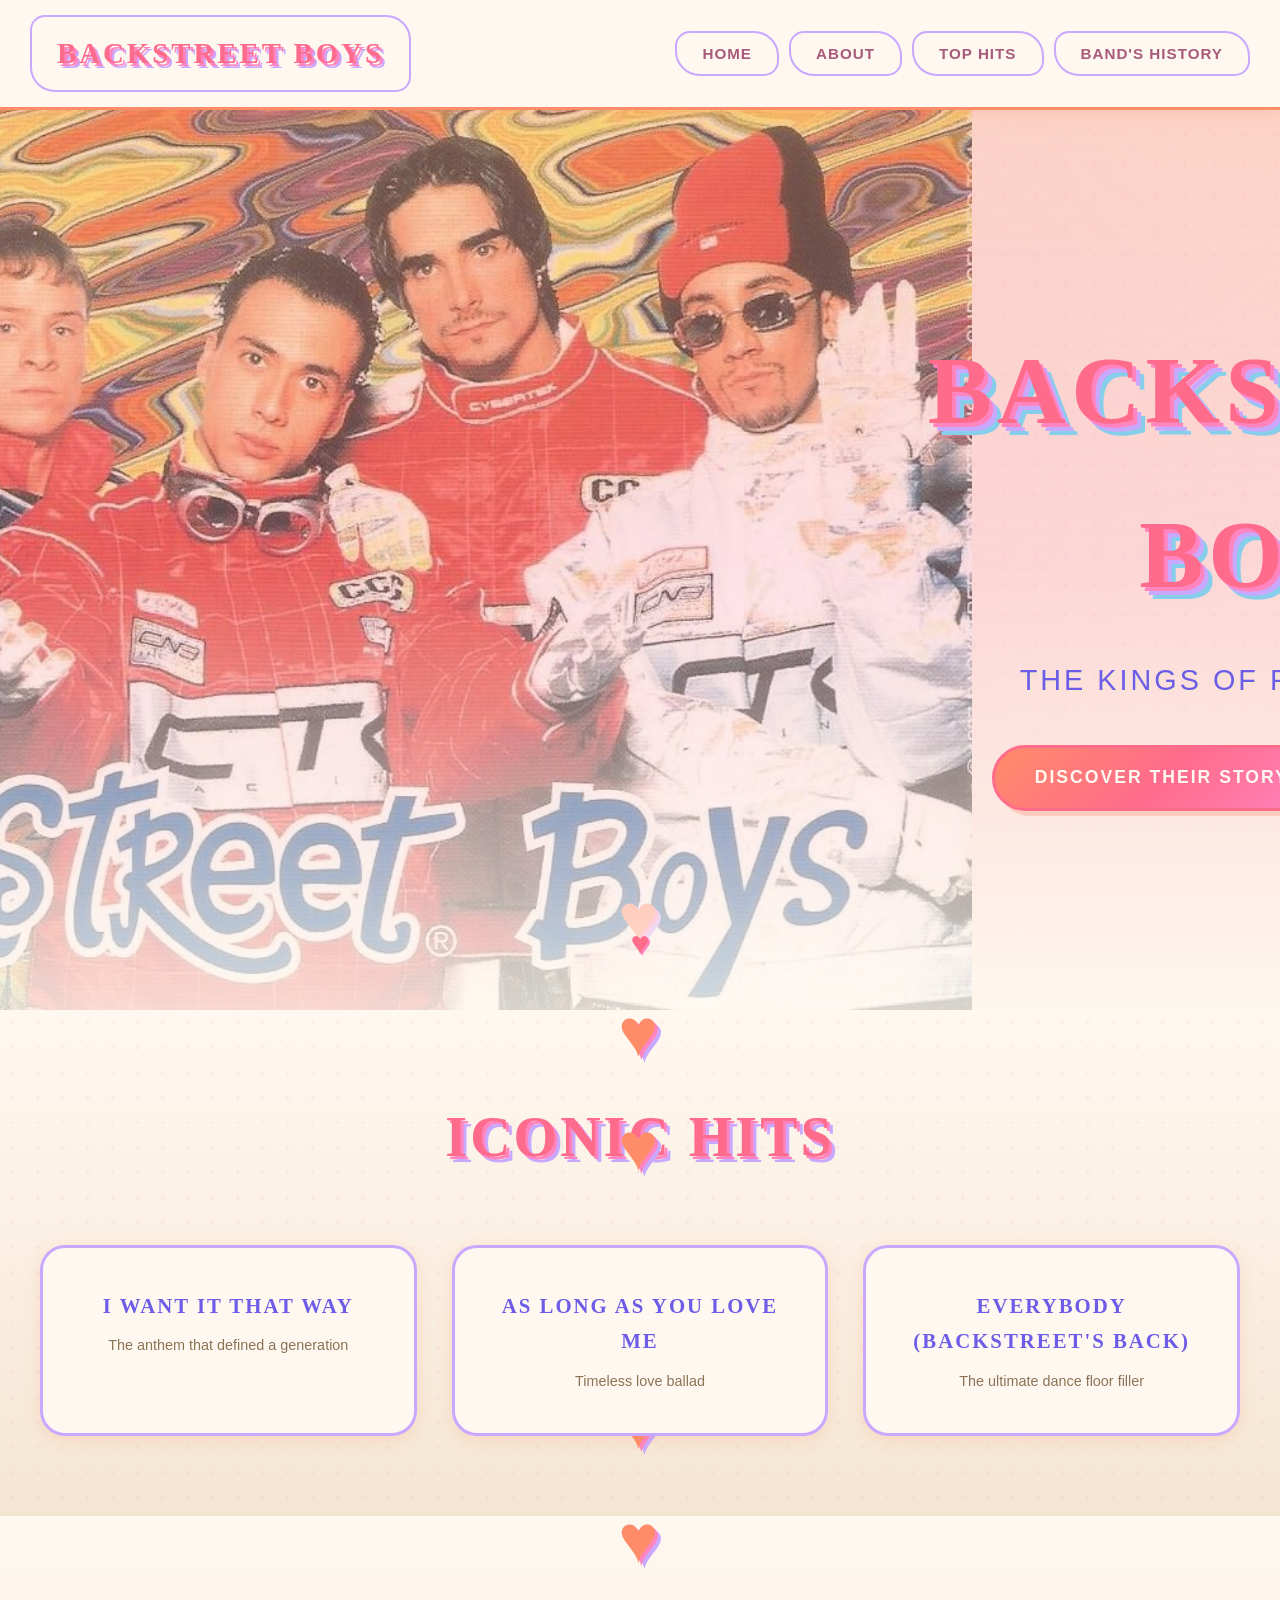
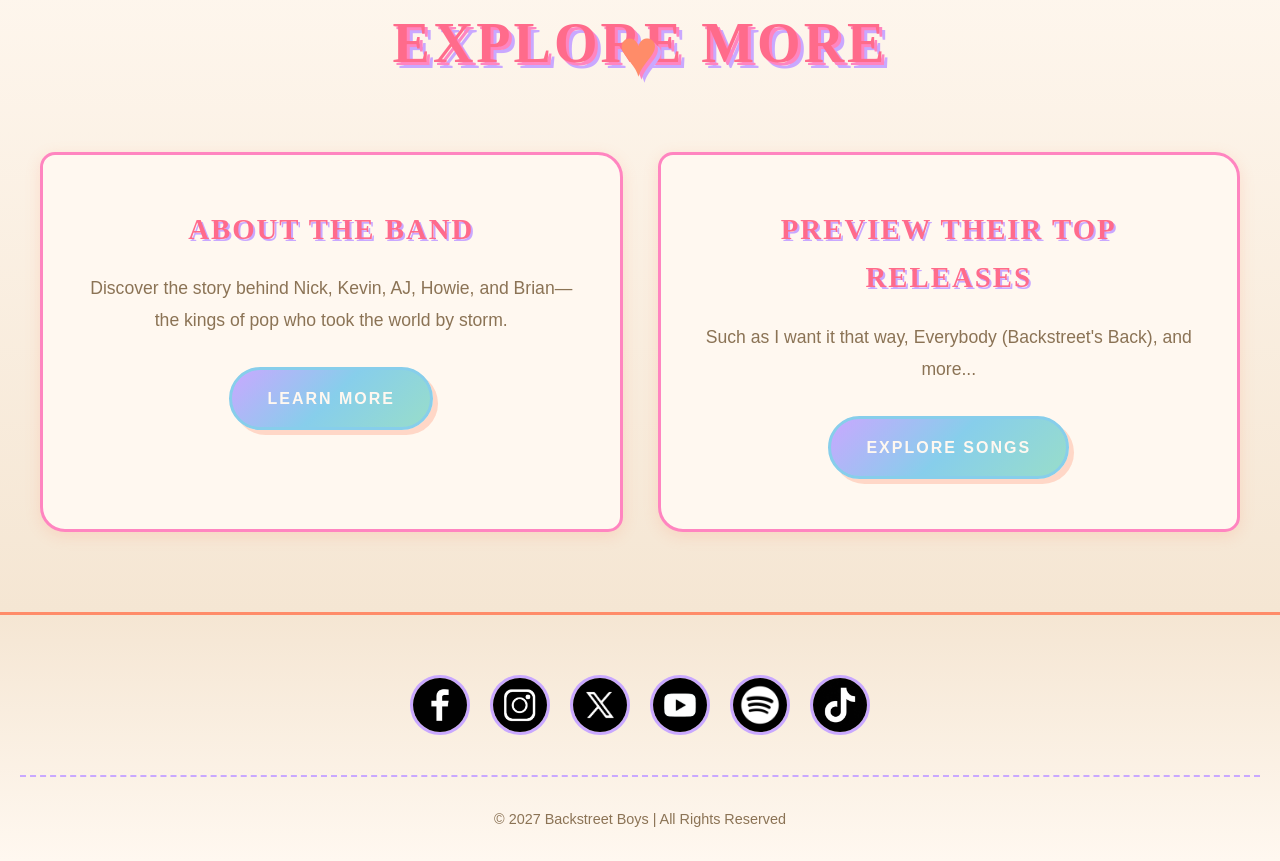
==== commit dd14ef3d: "update branch" ====
--- a/Website_BB/index.html
+++ b/Website_BB/index.html
@@ -6,7 +6,6 @@
     <meta name="viewport" content="width=device-width, initial-scale=1.0">
     <meta name="description" content="The ultimate Backstreet Boys fan website - Explore their history, music, and legacy from the 90s to today">
     <link rel="stylesheet" href="styles.css">
-    <link href="https://fonts.googleapis.com/css2?family=Orbitron:wght@400;700;900&display=swap" rel="stylesheet">
 </head>
 
 <body>
--- a/Website_BB/styles.css
+++ b/Website_BB/styles.css
@@ -1,46 +1,63 @@
 /* ========================================
-   BACKSTREET BOYS FAN WEBSITE - REDESIGN
-   Y2K/90s Retro Cinematic Theme
+   BACKSTREET BOYS FAN WEBSITE - RETRO EDITION
+   90s/Y2K Nostalgic & Whimsical Theme
    ======================================== */
 
-/* CSS VARIABLES - Color Palette */
+/* CSS VARIABLES - Warm Retro Color Palette */
 :root {
-    /* Core Colors */
-    --deep-black: #0a0a0f;
-    --dark-navy: #0d1b2a;
-    --midnight-blue: #1b263b;
-    --metallic-silver: #c0c0c0;
-    --chrome-light: #e8e8e8;
-    --chrome-dark: #7a7a7a;
-    
-    /* Accent Colors */
-    --neon-blue: #00d4ff;
-    --electric-blue: #0066ff;
-    --soft-purple: #9d4edd;
-    --purple-glow: #7b2cbf;
-    --gold-highlight: #ffd700;
-    --amber-glow: #ffb700;
-    
-    /* Gradients */
-    --chrome-gradient: linear-gradient(135deg, #e8e8e8 0%, #7a7a7a 50%, #e8e8e8 100%);
-    --neon-gradient: linear-gradient(135deg, #00d4ff 0%, #0066ff 100%);
-    --purple-gradient: linear-gradient(135deg, #9d4edd 0%, #7b2cbf 100%);
-    --gold-gradient: linear-gradient(135deg, #ffd700 0%, #ffb700 50%, #ffd700 100%);
-    --bsb-gradient: linear-gradient(135deg, #0d1b2a 0%, #1b263b 50%, #0a0a0f 100%);
-    
-    /* Glassmorphism */
-    --glass-bg: rgba(13, 27, 42, 0.7);
-    --glass-border: rgba(0, 212, 255, 0.2);
-    --glass-shadow: 0 8px 32px rgba(0, 0, 0, 0.4);
-    
-    /* Typography */
-    --font-heading: 'Orbitron', 'Arial Black', sans-serif;
-    --font-body: 'Segoe UI', Tahoma, Geneva, Verdana, sans-serif;
-    --font-retro: 'Courier New', monospace;
+    /* Core Colors - Warm & Nostalgic */
+    --cream-white: #fff8f0;
+    --soft-beige: #f5e6d3;
+    --warm-tan: #e8d5c4;
+    --vintage-paper: #faf3e0;
+    --sepia-light: #d4c4a8;
+    
+    /* Retro Accent Colors */
+    --sunset-orange: #ff8c69;
+    --coral-pink: #ff6b8b;
+    --bubblegum-pink: #ff85c0;
+    --lavender-dream: #c9a8ff;
+    --sky-blue: #87ceeb;
+    --mint-green: #98ddca;
+    --butter-yellow: #ffeaa7;
+    --peach-fuzz: #ffcba4;
+    
+    /* Deep Accents */
+    --deep-purple: #6c5ce7;
+    --royal-blue: #5d72db;
+    --burgundy: #a85a7a;
+    
+    /* Gradients - Soft & Dreamy */
+    --sunset-gradient: linear-gradient(135deg, #ff8c69 0%, #ff6b8b 50%, #ff85c0 100%);
+    --dream-gradient: linear-gradient(135deg, #c9a8ff 0%, #87ceeb 50%, #98ddca 100%);
+    --warm-gradient: linear-gradient(135deg, #ffeaa7 0%, #ffcba4 50%, #ff8c69 100%);
+    --retro-gradient: linear-gradient(135deg, #f5e6d3 0%, #e8d5c4 50%, #d4c4a8 100%);
+    --bg-gradient: linear-gradient(180deg, #fff8f0 0%, #f5e6d3 100%);
+    
+    /* Decorative Patterns */
+    --polka-dot-bg: radial-gradient(circle, #ff85c0 2px, transparent 2px);
+    --star-pattern: radial-gradient(circle, #ffeaa7 1px, transparent 1px);
+    
+    /* Shadows - Soft & Playful */
+    --soft-shadow: 0 4px 15px rgba(255, 140, 105, 0.2);
+    --playful-shadow: 0 8px 25px rgba(201, 168, 255, 0.3);
+    --retro-shadow: 5px 5px 0px rgba(255, 140, 105, 0.3);
+    --card-shadow: 0 10px 30px rgba(108, 92, 231, 0.15);
+    
+    /* Typography - Fun & Retro */
+    --font-heading: 'Comic Sans MS', 'Chalkboard SE', 'Marker Felt', cursive;
+    --font-body: 'Verdana', 'Trebuchet MS', sans-serif;
+    --font-fun: 'Arial Rounded MT Bold', 'VAG Rounded', sans-serif;
+    --font-script: 'Brush Script MT', 'Lucida Handwriting', cursive;
+    
+    /* Borders */
+    --border-radius-soft: 25px;
+    --border-radius-playful: 15px 25px 15px 25px;
+    --border-thick: 3px solid var(--sunset-orange);
     
     /* Spacing */
     --section-padding: 80px 20px;
-    --card-gap: 30px;
+    --card-gap: 35px;
     
     /* Transitions */
     --transition-fast: 0.3s ease;
@@ -61,9 +78,9 @@
 
 body {
     font-family: var(--font-body);
-    background: var(--deep-black);
-    color: var(--chrome-light);
-    line-height: 1.6;
+    background: var(--bg-gradient);
+    color: #5a4a42;
+    line-height: 1.7;
     overflow-x: hidden;
     position: relative;
 }
@@ -75,49 +92,68 @@
     left: 0;
     width: 100%;
     height: 100%;
-    background: 
-        radial-gradient(ellipse at 20% 80%, rgba(0, 212, 255, 0.1) 0%, transparent 50%),
-        radial-gradient(ellipse at 80% 20%, rgba(157, 78, 221, 0.1) 0%, transparent 50%),
-        radial-gradient(ellipse at 50% 50%, rgba(0, 102, 255, 0.05) 0%, transparent 70%);
+    background-image: 
+        var(--polka-dot-bg),
+        var(--star-pattern);
+    background-size: 30px 30px, 50px 50px;
+    background-position: 0 0, 25px 25px;
+    opacity: 0.08;
     pointer-events: none;
     z-index: -1;
 }
 
+body::after {
+    content: '';
+    position: fixed;
+    top: 0;
+    left: 0;
+    width: 100%;
+    height: 100%;
+    background: 
+        radial-gradient(ellipse at 20% 80%, rgba(255, 140, 105, 0.08) 0%, transparent 50%),
+        radial-gradient(ellipse at 80% 20%, rgba(201, 168, 255, 0.08) 0%, transparent 50%),
+        radial-gradient(ellipse at 50% 50%, rgba(255, 186, 192, 0.06) 0%, transparent 70%);
+    pointer-events: none;
+    z-index: -1;
+}
+
 /* SCROLLBAR STYLING */
 ::-webkit-scrollbar {
-    width: 10px;
+    width: 12px;
 }
 
 ::-webkit-scrollbar-track {
-    background: var(--deep-black);
+    background: var(--soft-beige);
+    border-radius: 10px;
 }
 
 ::-webkit-scrollbar-thumb {
-    background: var(--neon-gradient);
-    border-radius: 5px;
+    background: var(--sunset-gradient);
+    border-radius: 10px;
+    border: 2px solid var(--soft-beige);
 }
 
 ::-webkit-scrollbar-thumb:hover {
-    background: var(--purple-gradient);
+    background: var(--dream-gradient);
 }
 
 /* ========================================
-   NAVIGATION - PREMIUM STICKY NAVBAR
+   NAVIGATION - RETRO STICKY NAVBAR
    ======================================== */
 .header {
     position: sticky;
     top: 0;
     z-index: 1000;
-    background: var(--glass-bg);
-    backdrop-filter: blur(20px);
-    border-bottom: 1px solid var(--glass-border);
-    box-shadow: 0 4px 30px rgba(0, 212, 255, 0.1);
+    background: rgba(255, 248, 240, 0.95);
+    backdrop-filter: blur(10px);
+    border-bottom: 3px solid var(--sunset-orange);
+    box-shadow: var(--soft-shadow);
     transition: var(--transition-medium);
 }
 
 .header.scrolled {
-    background: rgba(10, 10, 15, 0.95);
-    box-shadow: 0 4px 30px rgba(0, 212, 255, 0.2);
+    background: rgba(255, 248, 240, 0.98);
+    box-shadow: var(--playful-shadow);
 }
 
 .navigators nav {
@@ -133,14 +169,11 @@
 .navigators .logo {
     font-family: var(--font-heading);
     font-size: 1.8em;
-    background: var(--chrome-gradient);
-    -webkit-background-clip: text;
-    -webkit-text-fill-color: transparent;
-    background-clip: text;
+    color: var(--coral-pink);
     text-transform: uppercase;
     letter-spacing: 3px;
-    text-shadow: 0 0 20px rgba(0, 212, 255, 0.5);
-    animation: glowPulse 3s infinite;
+    text-shadow: 3px 3px 0px var(--bubblegum-pink), 5px 5px 0px var(--lavender-dream);
+    animation: bounce 2s infinite;
 }
 
 .navigators .nav-links {
@@ -150,44 +183,29 @@
 }
 
 .navigators a {
-    color: var(--chrome-light);
+    color: var(--burgundy);
     text-decoration: none;
     font-weight: bold;
     font-size: 0.95em;
     padding: 12px 25px;
-    border-radius: 30px;
-    background: transparent;
-    border: 1px solid transparent;
+    border-radius: var(--border-radius-playful);
+    background: var(--cream-white);
+    border: 2px solid var(--lavender-dream);
     text-transform: uppercase;
     letter-spacing: 1px;
     transition: var(--transition-fast);
     position: relative;
     overflow: hidden;
-}
-
-.navigators a::before {
-    content: '';
-    position: absolute;
-    top: 0;
-    left: -100%;
-    width: 100%;
-    height: 100%;
-    background: var(--neon-gradient);
-    transition: var(--transition-medium);
-    z-index: -1;
-}
-
-.navigators a:hover::before,
-.navigators a.active::before {
-    left: 0;
+    font-family: var(--font-fun);
 }
 
 .navigators a:hover,
 .navigators a.active {
-    color: var(--deep-black);
-    border-color: var(--neon-blue);
-    box-shadow: 0 0 20px rgba(0, 212, 255, 0.5),
-                0 0 40px rgba(0, 212, 255, 0.3);
+    color: var(--cream-white);
+    background: var(--sunset-gradient);
+    border-color: var(--coral-pink);
+    box-shadow: var(--retro-shadow);
+    transform: translateY(-3px) rotate(-2deg);
 }
 
 /* Mobile Menu Toggle */
@@ -202,13 +220,13 @@
 .mobile-menu-toggle span {
     width: 25px;
     height: 3px;
-    background: var(--neon-blue);
-    border-radius: 2px;
+    background: var(--coral-pink);
+    border-radius: 5px;
     transition: var(--transition-fast);
 }
 
 /* ========================================
-   HERO SECTION - CINEMATIC BANNER
+   HERO SECTION - NOSTALGIC BANNER
    ======================================== */
 .hero_banner {
     position: relative;
@@ -229,9 +247,9 @@
     width: 100%;
     height: 100%;
     background: linear-gradient(to bottom, 
-        rgba(10, 10, 15, 0.3) 0%,
-        rgba(10, 10, 15, 0.5) 50%,
-        rgba(10, 10, 15, 0.9) 100%);
+        rgba(255, 140, 105, 0.3) 0%,
+        rgba(255, 107, 139, 0.2) 50%,
+        rgba(255, 248, 240, 0.8) 100%);
     z-index: 1;
 }
 
@@ -255,24 +273,24 @@
     font-size: clamp(3em, 8vw, 6em);
     font-weight: 900;
     text-transform: uppercase;
-    letter-spacing: 10px;
+    letter-spacing: 5px;
     margin-bottom: 20px;
-    background: var(--chrome-gradient);
-    -webkit-background-clip: text;
-    -webkit-text-fill-color: transparent;
-    background-clip: text;
-    text-shadow: 0 0 50px rgba(0, 212, 255, 0.5);
+    color: var(--coral-pink);
+    text-shadow: 4px 4px 0px var(--bubblegum-pink), 
+                 8px 8px 0px var(--lavender-dream),
+                 12px 12px 0px var(--sky-blue);
     animation: titleReveal 1.5s ease-out;
 }
 
 .hero_subtitle {
     font-size: clamp(1.2em, 3vw, 1.8em);
-    color: var(--neon-blue);
-    text-transform: uppercase;
-    letter-spacing: 5px;
+    color: var(--deep-purple);
+    text-transform: uppercase;
+    letter-spacing: 3px;
     margin-bottom: 40px;
     animation: fadeInUp 1s ease-out 0.5s both;
-    text-shadow: 0 0 20px rgba(0, 212, 255, 0.8);
+    text-shadow: 2px 2px 0px var(--soft-beige);
+    font-family: var(--font-fun);
 }
 
 .hero_cta {
@@ -295,31 +313,33 @@
     transition: var(--transition-fast);
     position: relative;
     overflow: hidden;
+    font-family: var(--font-fun);
 }
 
 .btn-primary {
-    background: var(--neon-gradient);
-    color: var(--deep-black);
-    border: none;
-    box-shadow: 0 0 30px rgba(0, 212, 255, 0.5);
+    background: var(--sunset-gradient);
+    color: var(--cream-white);
+    border: 3px solid var(--coral-pink);
+    box-shadow: var(--retro-shadow);
 }
 
 .btn-primary:hover {
-    transform: translateY(-3px);
-    box-shadow: 0 0 50px rgba(0, 212, 255, 0.8),
-                0 10px 30px rgba(0, 0, 0, 0.5);
+    transform: translateY(-5px) rotate(-2deg);
+    box-shadow: 8px 8px 0px var(--burgundy);
 }
 
 .btn-secondary {
-    background: transparent;
-    color: var(--neon-blue);
-    border: 2px solid var(--neon-blue);
+    background: var(--cream-white);
+    color: var(--coral-pink);
+    border: 3px solid var(--bubblegum-pink);
+    box-shadow: var(--retro-shadow);
 }
 
 .btn-secondary:hover {
-    background: var(--neon-blue);
-    color: var(--deep-black);
-    box-shadow: 0 0 30px rgba(0, 212, 255, 0.5);
+    background: var(--dream-gradient);
+    color: var(--cream-white);
+    transform: translateY(-5px) rotate(2deg);
+    box-shadow: 8px 8px 0px var(--deep-purple);
 }
 
 /* Scroll Indicator */
@@ -333,10 +353,10 @@
 }
 
 .scroll-indicator::before {
-    content: '↓';
+    content: '♥';
     font-size: 2em;
-    color: var(--neon-blue);
-    text-shadow: 0 0 20px rgba(0, 212, 255, 0.8);
+    color: var(--coral-pink);
+    text-shadow: 2px 2px 0px var(--bubblegum-pink);
 }
 
 /* ========================================
@@ -344,7 +364,7 @@
    ======================================== */
 .music_Home {
     padding: var(--section-padding);
-    background: var(--bsb-gradient);
+    background: var(--bg-gradient);
     position: relative;
 }
 
@@ -355,8 +375,9 @@
     left: 0;
     width: 100%;
     height: 100%;
-    background: url('data:image/svg+xml,<svg xmlns="http://www.w3.org/2000/svg" viewBox="0 0 100 100"><circle cx="50" cy="50" r="1" fill="%2300d4ff" opacity="0.1"/></svg>');
-    background-size: 50px 50px;
+    background-image: var(--polka-dot-bg);
+    background-size: 25px 25px;
+    opacity: 0.1;
     pointer-events: none;
 }
 
@@ -365,12 +386,11 @@
     font-size: clamp(2em, 5vw, 3.5em);
     text-align: center;
     text-transform: uppercase;
-    letter-spacing: 5px;
+    letter-spacing: 3px;
     margin-bottom: 60px;
-    background: var(--chrome-gradient);
-    -webkit-background-clip: text;
-    -webkit-text-fill-color: transparent;
-    background-clip: text;
+    color: var(--coral-pink);
+    text-shadow: 3px 3px 0px var(--bubblegum-pink), 
+                 6px 6px 0px var(--lavender-dream);
     position: relative;
     display: inline-block;
     left: 50%;
@@ -378,15 +398,14 @@
 }
 
 .section-title::after {
-    content: '';
+    content: '♥ ♥ ♥';
     position: absolute;
-    bottom: -15px;
+    bottom: -20px;
     left: 50%;
     transform: translateX(-50%);
     width: 100px;
-    height: 3px;
-    background: var(--neon-gradient);
-    box-shadow: 0 0 20px rgba(0, 212, 255, 0.5);
+    font-size: 1.2em;
+    color: var(--sunset-orange);
 }
 
 .music_container {
@@ -400,46 +419,29 @@
 }
 
 .music_link-card {
-    background: var(--glass-bg);
-    backdrop-filter: blur(10px);
-    border: 1px solid var(--glass-border);
-    border-radius: 20px;
+    background: var(--cream-white);
+    border: 3px solid var(--lavender-dream);
+    border-radius: var(--border-radius-soft);
     padding: 40px 30px;
     text-align: center;
     text-decoration: none;
     transition: var(--transition-medium);
     position: relative;
     overflow: hidden;
-}
-
-.music_link-card::before {
-    content: '';
-    position: absolute;
-    top: -50%;
-    left: -50%;
-    width: 200%;
-    height: 200%;
-    background: conic-gradient(transparent, var(--neon-blue), transparent 30%);
-    animation: rotate 4s linear infinite;
-    opacity: 0;
-    transition: var(--transition-fast);
-}
-
-.music_link-card:hover::before {
-    opacity: 0.3;
+    box-shadow: var(--soft-shadow);
 }
 
 .music_link-card:hover {
-    transform: translateY(-10px) scale(1.02);
-    border-color: var(--neon-blue);
-    box-shadow: 0 20px 60px rgba(0, 212, 255, 0.3),
-                inset 0 0 30px rgba(0, 212, 255, 0.1);
+    transform: translateY(-10px) rotate(-2deg);
+    border-color: var(--coral-pink);
+    box-shadow: var(--retro-shadow);
+    background: linear-gradient(135deg, #fff8f0 0%, #ffeaa7 100%);
 }
 
 .music_link-card h3 {
     font-family: var(--font-heading);
     font-size: 1.3em;
-    color: var(--chrome-light);
+    color: var(--deep-purple);
     text-transform: uppercase;
     letter-spacing: 2px;
     margin-bottom: 10px;
@@ -448,7 +450,7 @@
 }
 
 .music_link-card p {
-    color: var(--metallic-silver);
+    color: #8b7355;
     font-size: 0.9em;
     position: relative;
     z-index: 1;
@@ -459,7 +461,7 @@
    ======================================== */
 .previews {
     padding: var(--section-padding);
-    background: linear-gradient(180deg, var(--deep-black) 0%, var(--dark-navy) 100%);
+    background: linear-gradient(180deg, var(--cream-white) 0%, var(--soft-beige) 100%);
     position: relative;
 }
 
@@ -472,15 +474,15 @@
 }
 
 .preview-card {
-    background: var(--glass-bg);
-    backdrop-filter: blur(10px);
-    border: 1px solid var(--glass-border);
-    border-radius: 25px;
+    background: var(--cream-white);
+    border: 3px solid var(--bubblegum-pink);
+    border-radius: var(--border-radius-playful);
     padding: 50px 40px;
     text-align: center;
     transition: var(--transition-medium);
     position: relative;
     overflow: hidden;
+    box-shadow: var(--soft-shadow);
 }
 
 .preview-card::after {
@@ -489,8 +491,8 @@
     bottom: 0;
     left: 0;
     width: 100%;
-    height: 3px;
-    background: var(--neon-gradient);
+    height: 5px;
+    background: var(--sunset-gradient);
     transform: scaleX(0);
     transition: var(--transition-medium);
 }
@@ -500,21 +502,23 @@
 }
 
 .preview-card:hover {
-    transform: translateY(-10px);
-    box-shadow: 0 30px 80px rgba(0, 212, 255, 0.2);
+    transform: translateY(-10px) rotate(1deg);
+    box-shadow: var(--retro-shadow);
+    border-color: var(--deep-purple);
 }
 
 .preview-card h3 {
     font-family: var(--font-heading);
     font-size: 1.8em;
-    color: var(--neon-blue);
+    color: var(--coral-pink);
     margin-bottom: 20px;
     text-transform: uppercase;
     letter-spacing: 2px;
+    text-shadow: 2px 2px 0px var(--lavender-dream);
 }
 
 .preview-card p {
-    color: var(--metallic-silver);
+    color: #8b7355;
     font-size: 1.1em;
     line-height: 1.8;
     margin-bottom: 30px;
@@ -523,19 +527,22 @@
 .preview-link {
     display: inline-block;
     padding: 15px 35px;
-    background: var(--neon-gradient);
-    color: var(--deep-black);
+    background: var(--dream-gradient);
+    color: var(--cream-white);
     text-decoration: none;
     font-weight: bold;
     text-transform: uppercase;
     letter-spacing: 2px;
     border-radius: 50px;
     transition: var(--transition-fast);
+    border: 3px solid var(--sky-blue);
+    box-shadow: var(--retro-shadow);
+    font-family: var(--font-fun);
 }
 
 .preview-link:hover {
-    transform: scale(1.05);
-    box-shadow: 0 10px 40px rgba(0, 212, 255, 0.5);
+    transform: scale(1.05) rotate(-2deg);
+    box-shadow: 8px 8px 0px var(--deep-purple);
 }
 
 /* ========================================
@@ -563,8 +570,9 @@
     width: 100%;
     height: 100%;
     background: linear-gradient(to bottom,
-        rgba(10, 10, 15, 0.5) 0%,
-        rgba(10, 10, 15, 0.9) 100%);
+        rgba(255, 140, 105, 0.4) 0%,
+        rgba(255, 107, 139, 0.3) 50%,
+        rgba(255, 248, 240, 0.9) 100%);
     z-index: 1;
 }
 
@@ -584,16 +592,15 @@
     font-family: var(--font-heading);
     font-size: clamp(2.5em, 6vw, 4.5em);
     text-transform: uppercase;
-    letter-spacing: 8px;
-    background: var(--chrome-gradient);
-    -webkit-background-clip: text;
-    -webkit-text-fill-color: transparent;
-    background-clip: text;
+    letter-spacing: 5px;
+    color: var(--coral-pink);
+    text-shadow: 4px 4px 0px var(--bubblegum-pink), 
+                 8px 8px 0px var(--lavender-dream);
 }
 
 .about_group {
     padding: 100px 20px;
-    background: var(--bsb-gradient);
+    background: var(--bg-gradient);
 }
 
 .group_card {
@@ -603,12 +610,11 @@
     grid-template-columns: 1fr 1.5fr;
     gap: 50px;
     align-items: center;
-    background: var(--glass-bg);
-    backdrop-filter: blur(10px);
-    border: 1px solid var(--glass-border);
+    background: var(--cream-white);
+    border: 4px solid var(--bubblegum-pink);
     border-radius: 30px;
     padding: 50px;
-    box-shadow: var(--glass-shadow);
+    box-shadow: var(--playful-shadow);
 }
 
 .about_groupIMG {
@@ -618,7 +624,8 @@
 .about_groupIMG img {
     width: 100%;
     border-radius: 20px;
-    box-shadow: 0 20px 60px rgba(0, 212, 255, 0.2);
+    border: 4px solid var(--lavender-dream);
+    box-shadow: var(--soft-shadow);
 }
 
 .about_groupIMG::before {
@@ -628,22 +635,22 @@
     left: -10px;
     right: -10px;
     bottom: -10px;
-    border: 2px solid var(--neon-blue);
+    border: 3px dashed var(--coral-pink);
     border-radius: 25px;
-    opacity: 0.5;
 }
 
 .group_card h1 {
     font-family: var(--font-heading);
     font-size: 2.5em;
-    color: var(--neon-blue);
+    color: var(--deep-purple);
     margin-bottom: 25px;
     text-transform: uppercase;
     letter-spacing: 3px;
+    text-shadow: 2px 2px 0px var(--soft-beige);
 }
 
 .group_info {
-    color: var(--chrome-light);
+    color: #8b7355;
     font-size: 1.1em;
     line-height: 2;
 }
@@ -651,15 +658,16 @@
 .bandMembers_Title {
     padding: 80px 20px 40px;
     text-align: center;
-    background: var(--deep-black);
+    background: var(--bg-gradient);
 }
 
 .bandMembers_Title h1 {
     font-family: var(--font-heading);
     font-size: clamp(2em, 5vw, 3em);
-    color: var(--chrome-light);
-    text-transform: uppercase;
-    letter-spacing: 5px;
+    color: var(--coral-pink);
+    text-transform: uppercase;
+    letter-spacing: 3px;
+    text-shadow: 3px 3px 0px var(--bubblegum-pink);
 }
 
 .band_Members {
@@ -669,41 +677,26 @@
     gap: 40px;
     max-width: 1400px;
     margin: 0 auto;
+    background: var(--bg-gradient);
 }
 
 .band_card {
-    background: var(--glass-bg);
-    backdrop-filter: blur(10px);
-    border: 1px solid var(--glass-border);
+    background: var(--cream-white);
+    border: 3px solid var(--lavender-dream);
     border-radius: 25px;
     padding: 40px 30px;
     text-align: center;
     transition: var(--transition-medium);
     position: relative;
     overflow: hidden;
-}
-
-.band_card::before {
-    content: '';
-    position: absolute;
-    top: 0;
-    left: 0;
-    width: 100%;
-    height: 100%;
-    background: var(--neon-gradient);
-    opacity: 0;
-    transition: var(--transition-medium);
-    z-index: -1;
-}
-
-.band_card:hover::before {
-    opacity: 0.1;
+    box-shadow: var(--soft-shadow);
 }
 
 .band_card:hover {
-    transform: translateY(-15px);
-    border-color: var(--neon-blue);
-    box-shadow: 0 30px 80px rgba(0, 212, 255, 0.3);
+    transform: translateY(-15px) rotate(-2deg);
+    border-color: var(--coral-pink);
+    box-shadow: var(--retro-shadow);
+    background: linear-gradient(135deg, #fff8f0 0%, #ffeaa7 100%);
 }
 
 .band_card img {
@@ -711,28 +704,28 @@
     height: 180px;
     border-radius: 50%;
     object-fit: cover;
-    border: 4px solid var(--neon-blue);
-    box-shadow: 0 10px 40px rgba(0, 212, 255, 0.4);
+    border: 4px solid var(--bubblegum-pink);
+    box-shadow: var(--playful-shadow);
     margin-bottom: 25px;
     transition: var(--transition-medium);
 }
 
 .band_card:hover img {
     transform: scale(1.05);
-    box-shadow: 0 15px 50px rgba(0, 212, 255, 0.6);
+    border-color: var(--coral-pink);
 }
 
 .band_name {
     font-family: var(--font-heading);
     font-size: 1.5em;
-    color: var(--neon-blue);
+    color: var(--deep-purple);
     margin-bottom: 15px;
     text-transform: uppercase;
     letter-spacing: 2px;
 }
 
 .band_desc {
-    color: var(--metallic-silver);
+    color: #8b7355;
     font-size: 1em;
     line-height: 1.8;
 }
@@ -752,24 +745,23 @@
     display: flex;
     align-items: center;
     justify-content: center;
-    background: var(--bsb-gradient);
+    background: var(--bg-gradient);
 }
 
 .history_hero h1 {
     font-family: var(--font-heading);
     font-size: clamp(2.5em, 6vw, 4.5em);
     text-transform: uppercase;
-    letter-spacing: 8px;
-    background: var(--chrome-gradient);
-    -webkit-background-clip: text;
-    -webkit-text-fill-color: transparent;
-    background-clip: text;
+    letter-spacing: 5px;
+    color: var(--coral-pink);
+    text-shadow: 4px 4px 0px var(--bubblegum-pink), 
+                 8px 8px 0px var(--lavender-dream);
     z-index: 2;
 }
 
 .history {
     padding: 100px 20px;
-    background: var(--deep-black);
+    background: var(--bg-gradient);
     position: relative;
 }
 
@@ -786,9 +778,9 @@
     transform: translateX(-50%);
     top: 0;
     bottom: 0;
-    width: 3px;
-    background: var(--neon-gradient);
-    box-shadow: 0 0 30px rgba(0, 212, 255, 0.5);
+    width: 4px;
+    background: var(--sunset-gradient);
+    border-radius: 5px;
 }
 
 .timeline-item {
@@ -824,36 +816,34 @@
 }
 
 .timeline-content {
-    background: var(--glass-bg);
-    backdrop-filter: blur(10px);
-    border: 1px solid var(--glass-border);
+    background: var(--cream-white);
+    border: 3px solid var(--bubblegum-pink);
     border-radius: 25px;
     padding: 40px;
     max-width: 450px;
     margin-right: 50px;
     position: relative;
     transition: var(--transition-medium);
+    box-shadow: var(--soft-shadow);
 }
 
 .timeline-content:hover {
-    transform: translateY(-5px);
-    border-color: var(--neon-blue);
-    box-shadow: 0 20px 60px rgba(0, 212, 255, 0.3);
+    transform: translateY(-5px) rotate(-1deg);
+    border-color: var(--coral-pink);
+    box-shadow: var(--retro-shadow);
 }
 
 .timeline-year {
     font-family: var(--font-heading);
     font-size: 3em;
-    background: var(--neon-gradient);
-    -webkit-background-clip: text;
-    -webkit-text-fill-color: transparent;
-    background-clip: text;
+    color: var(--deep-purple);
+    text-shadow: 3px 3px 0px var(--lavender-dream);
     margin-bottom: 15px;
     display: block;
 }
 
 .timeline-content p {
-    color: var(--chrome-light);
+    color: #8b7355;
     line-height: 1.8;
 }
 
@@ -863,10 +853,10 @@
     transform: translateX(-50%);
     width: 20px;
     height: 20px;
-    background: var(--neon-blue);
+    background: var(--coral-pink);
+    border: 3px solid var(--cream-white);
     border-radius: 50%;
-    box-shadow: 0 0 20px rgba(0, 212, 255, 0.8),
-                0 0 40px rgba(0, 212, 255, 0.4);
+    box-shadow: 0 0 0 3px var(--bubblegum-pink);
     z-index: 2;
 }
 
@@ -885,24 +875,23 @@
     display: flex;
     align-items: center;
     justify-content: center;
-    background: var(--bsb-gradient);
+    background: var(--bg-gradient);
 }
 
 .songs_hero h1 {
     font-family: var(--font-heading);
     font-size: clamp(2.5em, 6vw, 4.5em);
     text-transform: uppercase;
-    letter-spacing: 8px;
-    background: var(--chrome-gradient);
-    -webkit-background-clip: text;
-    -webkit-text-fill-color: transparent;
-    background-clip: text;
+    letter-spacing: 5px;
+    color: var(--coral-pink);
+    text-shadow: 4px 4px 0px var(--bubblegum-pink), 
+                 8px 8px 0px var(--lavender-dream);
     z-index: 2;
 }
 
 .albums_section {
     padding: 100px 20px;
-    background: var(--deep-black);
+    background: var(--bg-gradient);
 }
 
 .albums_grid {
@@ -914,33 +903,21 @@
 }
 
 .album_card {
-    background: var(--glass-bg);
-    backdrop-filter: blur(10px);
-    border: 1px solid var(--glass-border);
+    background: var(--cream-white);
+    border: 3px solid var(--lavender-dream);
     border-radius: 25px;
     padding: 30px;
     transition: var(--transition-medium);
     position: relative;
     overflow: hidden;
-}
-
-.album_card::before {
-    content: '';
-    position: absolute;
-    top: 0;
-    left: 0;
-    width: 100%;
-    height: 100%;
-    background: linear-gradient(180deg, 
-        transparent 0%, 
-        rgba(0, 212, 255, 0.1) 100%);
-    pointer-events: none;
+    box-shadow: var(--soft-shadow);
 }
 
 .album_card:hover {
-    transform: translateY(-10px);
-    border-color: var(--neon-blue);
-    box-shadow: 0 30px 80px rgba(0, 212, 255, 0.3);
+    transform: translateY(-10px) rotate(-2deg);
+    border-color: var(--coral-pink);
+    box-shadow: var(--retro-shadow);
+    background: linear-gradient(135deg, #fff8f0 0%, #ffeaa7 100%);
 }
 
 .album_card img {
@@ -949,27 +926,28 @@
     object-fit: cover;
     border-radius: 15px;
     margin-bottom: 25px;
-    border: 3px solid var(--neon-blue);
-    box-shadow: 0 10px 40px rgba(0, 212, 255, 0.3);
+    border: 4px solid var(--bubblegum-pink);
+    box-shadow: var(--playful-shadow);
     transition: var(--transition-medium);
 }
 
 .album_card:hover img {
     transform: scale(1.03);
-    box-shadow: 0 15px 50px rgba(0, 212, 255, 0.5);
+    border-color: var(--coral-pink);
 }
 
 .album_card h3 {
     font-family: var(--font-heading);
     font-size: 1.5em;
-    color: var(--neon-blue);
+    color: var(--deep-purple);
     margin-bottom: 10px;
     text-transform: uppercase;
     letter-spacing: 2px;
+    text-shadow: 2px 2px 0px var(--lavender-dream);
 }
 
 .release_date {
-    color: var(--metallic-silver);
+    color: #8b7355;
     font-size: 0.9em;
     margin-bottom: 20px;
     font-weight: normal;
@@ -980,9 +958,9 @@
 }
 
 .tracklist li {
-    color: var(--chrome-light);
+    color: #8b7355;
     padding: 10px 0;
-    border-bottom: 1px solid rgba(0, 212, 255, 0.1);
+    border-bottom: 2px dashed var(--lavender-dream);
     transition: var(--transition-fast);
     cursor: pointer;
 }
@@ -992,12 +970,12 @@
 }
 
 .tracklist li:hover {
-    color: var(--neon-blue);
+    color: var(--coral-pink);
     padding-left: 10px;
 }
 
 .track-number {
-    color: var(--neon-blue);
+    color: var(--bubblegum-pink);
     font-weight: bold;
     margin-right: 10px;
 }
@@ -1006,9 +984,9 @@
    FOOTER
    ======================================== */
 .footer {
-    background: linear-gradient(180deg, var(--dark-navy) 0%, var(--deep-black) 100%);
+    background: linear-gradient(180deg, var(--soft-beige) 0%, var(--cream-white) 100%);
     padding: 60px 20px 30px;
-    border-top: 1px solid var(--glass-border);
+    border-top: 3px solid var(--sunset-orange);
 }
 
 .CallToAction {
@@ -1025,30 +1003,14 @@
     border-radius: 50%;
     overflow: hidden;
     transition: var(--transition-fast);
-    border: 2px solid var(--glass-border);
-    position: relative;
-}
-
-.CallToAction a::before {
-    content: '';
-    position: absolute;
-    top: 0;
-    left: 0;
-    width: 100%;
-    height: 100%;
-    background: var(--neon-gradient);
-    opacity: 0;
-    transition: var(--transition-fast);
-}
-
-.CallToAction a:hover::before {
-    opacity: 0.3;
+    border: 3px solid var(--lavender-dream);
+    position: relative;
 }
 
 .CallToAction a:hover {
-    transform: translateY(-5px) scale(1.1);
-    border-color: var(--neon-blue);
-    box-shadow: 0 10px 30px rgba(0, 212, 255, 0.5);
+    transform: translateY(-5px) scale(1.1) rotate(10deg);
+    border-color: var(--coral-pink);
+    box-shadow: var(--retro-shadow);
 }
 
 .CallToAction img {
@@ -1061,10 +1023,10 @@
 
 .footer p {
     text-align: center;
-    color: var(--metallic-silver);
+    color: #8b7355;
     font-size: 0.9em;
     padding-top: 30px;
-    border-top: 1px solid rgba(255, 255, 255, 0.1);
+    border-top: 2px dashed var(--lavender-dream);
 }
 
 /* Back to Top Button */
@@ -1074,7 +1036,7 @@
     right: 30px;
     width: 50px;
     height: 50px;
-    background: var(--neon-gradient);
+    background: var(--sunset-gradient);
     border-radius: 50%;
     display: flex;
     align-items: center;
@@ -1084,7 +1046,8 @@
     visibility: hidden;
     transition: var(--transition-fast);
     z-index: 999;
-    box-shadow: 0 5px 20px rgba(0, 212, 255, 0.5);
+    box-shadow: var(--retro-shadow);
+    border: 3px solid var(--coral-pink);
 }
 
 .back-to-top.visible {
@@ -1093,14 +1056,14 @@
 }
 
 .back-to-top:hover {
-    transform: translateY(-5px);
-    box-shadow: 0 10px 40px rgba(0, 212, 255, 0.8);
+    transform: translateY(-5px) rotate(10deg);
+    box-shadow: 8px 8px 0px var(--deep-purple);
 }
 
 .back-to-top::before {
-    content: '↑';
+    content: '♥';
     font-size: 1.5em;
-    color: var(--deep-black);
+    color: var(--cream-white);
 }
 
 /* ========================================
@@ -1108,11 +1071,12 @@
    ======================================== */
 @keyframes glowPulse {
     0%, 100% {
-        text-shadow: 0 0 20px rgba(0, 212, 255, 0.5);
+        text-shadow: 3px 3px 0px var(--bubblegum-pink), 
+                     6px 6px 0px var(--lavender-dream);
     }
     50% {
-        text-shadow: 0 0 40px rgba(0, 212, 255, 0.8),
-                     0 0 60px rgba(0, 212, 255, 0.4);
+        text-shadow: 4px 4px 0px var(--bubblegum-pink), 
+                     8px 8px 0px var(--lavender-dream);
     }
 }
 
@@ -1184,7 +1148,7 @@
     left: 0;
     width: 100%;
     height: 100%;
-    background: var(--deep-black);
+    background: var(--bg-gradient);
     display: flex;
     align-items: center;
     justify-content: center;
@@ -1204,10 +1168,9 @@
 .loader-text {
     font-family: var(--font-heading);
     font-size: 2em;
-    background: var(--chrome-gradient);
-    -webkit-background-clip: text;
-    -webkit-text-fill-color: transparent;
-    background-clip: text;
+    color: var(--coral-pink);
+    text-shadow: 3px 3px 0px var(--bubblegum-pink), 
+                 6px 6px 0px var(--lavender-dream);
     animation: glowPulse 1s infinite;
 }
 
@@ -1247,7 +1210,7 @@
         left: -100%;
         width: 100%;
         height: calc(100vh - 80px);
-        background: var(--deep-black);
+        background: var(--cream-white);
         flex-direction: column;
         align-items: center;
         justify-content: center;
@@ -1263,7 +1226,7 @@
     }
     
     .hero_title {
-        letter-spacing: 5px;
+        letter-spacing: 3px;
     }
     
     .preview-container {
@@ -1318,7 +1281,7 @@
 }
 
 :focus-visible {
-    outline: 2px solid var(--neon-blue);
+    outline: 2px solid var(--coral-pink);
     outline-offset: 2px;
 }
 
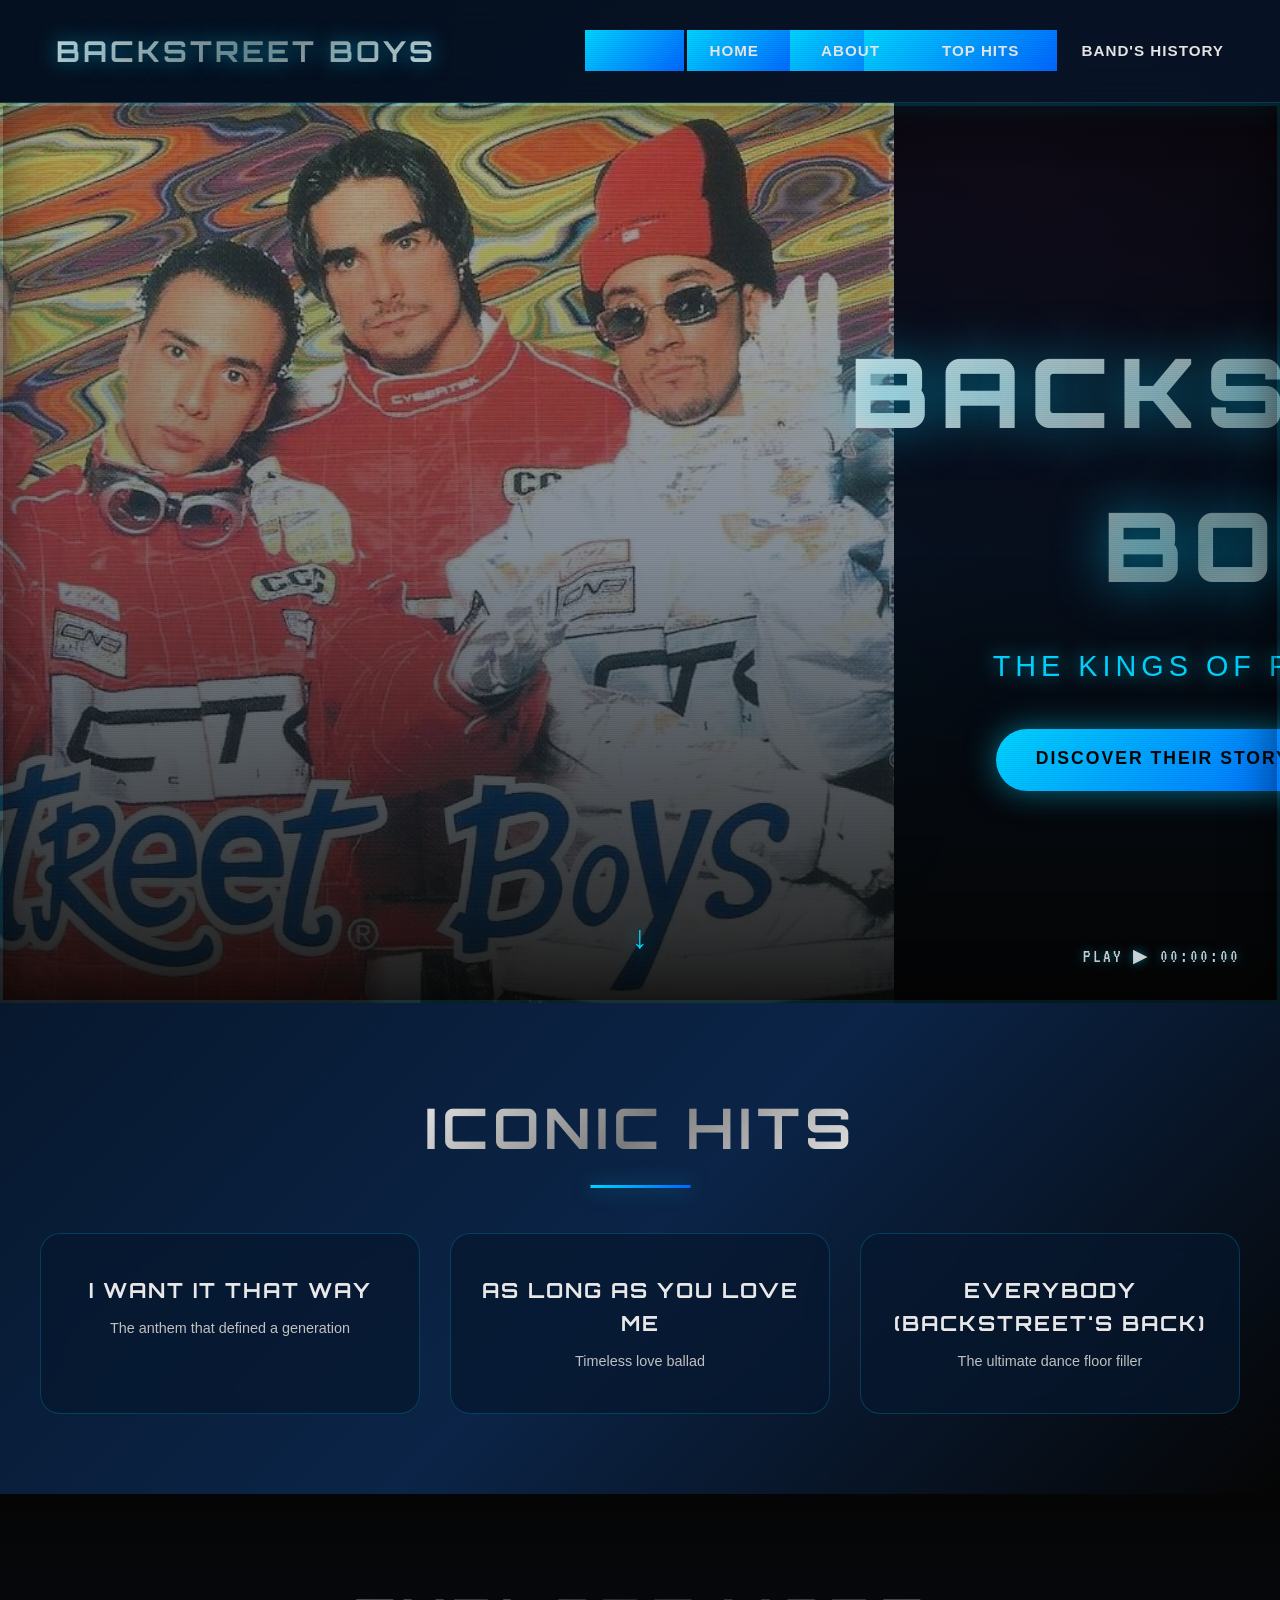
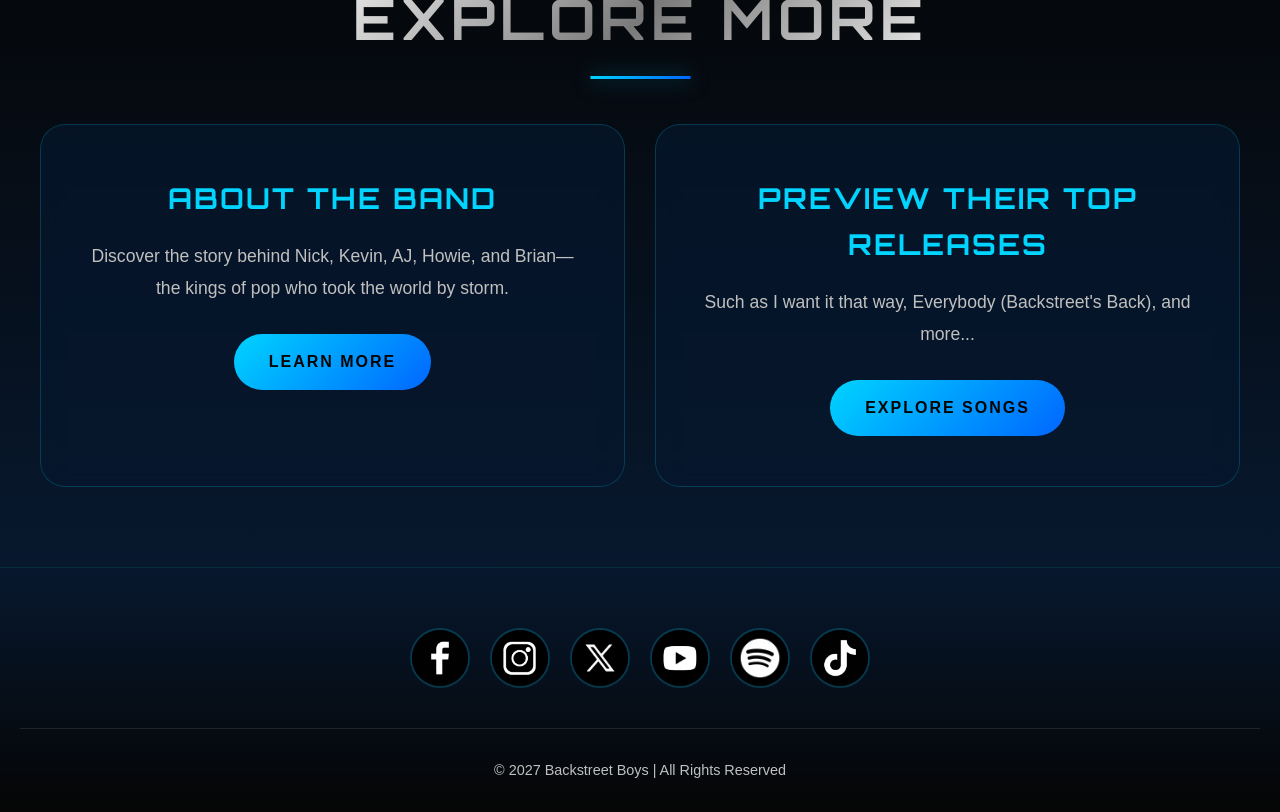
==== commit 86a4d970: "**Premium Backstreet Boys Fan Website Redesign with VHS/Cinematic Aesthetics** **Key features implem" ====
--- a/Website_BB/index.html
+++ b/Website_BB/index.html
@@ -6,6 +6,7 @@
     <meta name="viewport" content="width=device-width, initial-scale=1.0">
     <meta name="description" content="The ultimate Backstreet Boys fan website - Explore their history, music, and legacy from the 90s to today">
     <link rel="stylesheet" href="styles.css">
+    <link href="https://fonts.googleapis.com/css2?family=Orbitron:wght@400;700;900&family=VT323&display=swap" rel="stylesheet">
 </head>
 
 <body>
@@ -40,6 +41,7 @@
     <main class="contents_home">
         <section class="hero_banner" id="home">
             <img src="backstreetBoys.jpg" alt="Backstreet Boys Banner">
+            <div class="vhs-timestamp">PLAY ▶ 00:00:00</div>
             <div class="hero_content">
                 <h1 class="hero_title">Backstreet Boys</h1>
                 <p class="hero_subtitle">The Kings of Pop Since 1993</p>
--- a/Website_BB/styles.css
+++ b/Website_BB/styles.css
@@ -1,63 +1,47 @@
 /* ========================================
-   BACKSTREET BOYS FAN WEBSITE - RETRO EDITION
-   90s/Y2K Nostalgic & Whimsical Theme
+   BACKSTREET BOYS FAN WEBSITE - REDESIGN
+   Y2K/90s Retro Cinematic Theme with VHS Aesthetics
    ======================================== */
 
-/* CSS VARIABLES - Warm Retro Color Palette */
+/* CSS VARIABLES - Color Palette */
 :root {
-    /* Core Colors - Warm & Nostalgic */
-    --cream-white: #fff8f0;
-    --soft-beige: #f5e6d3;
-    --warm-tan: #e8d5c4;
-    --vintage-paper: #faf3e0;
-    --sepia-light: #d4c4a8;
-    
-    /* Retro Accent Colors */
-    --sunset-orange: #ff8c69;
-    --coral-pink: #ff6b8b;
-    --bubblegum-pink: #ff85c0;
-    --lavender-dream: #c9a8ff;
-    --sky-blue: #87ceeb;
-    --mint-green: #98ddca;
-    --butter-yellow: #ffeaa7;
-    --peach-fuzz: #ffcba4;
-    
-    /* Deep Accents */
-    --deep-purple: #6c5ce7;
-    --royal-blue: #5d72db;
-    --burgundy: #a85a7a;
-    
-    /* Gradients - Soft & Dreamy */
-    --sunset-gradient: linear-gradient(135deg, #ff8c69 0%, #ff6b8b 50%, #ff85c0 100%);
-    --dream-gradient: linear-gradient(135deg, #c9a8ff 0%, #87ceeb 50%, #98ddca 100%);
-    --warm-gradient: linear-gradient(135deg, #ffeaa7 0%, #ffcba4 50%, #ff8c69 100%);
-    --retro-gradient: linear-gradient(135deg, #f5e6d3 0%, #e8d5c4 50%, #d4c4a8 100%);
-    --bg-gradient: linear-gradient(180deg, #fff8f0 0%, #f5e6d3 100%);
-    
-    /* Decorative Patterns */
-    --polka-dot-bg: radial-gradient(circle, #ff85c0 2px, transparent 2px);
-    --star-pattern: radial-gradient(circle, #ffeaa7 1px, transparent 1px);
-    
-    /* Shadows - Soft & Playful */
-    --soft-shadow: 0 4px 15px rgba(255, 140, 105, 0.2);
-    --playful-shadow: 0 8px 25px rgba(201, 168, 255, 0.3);
-    --retro-shadow: 5px 5px 0px rgba(255, 140, 105, 0.3);
-    --card-shadow: 0 10px 30px rgba(108, 92, 231, 0.15);
-    
-    /* Typography - Fun & Retro */
-    --font-heading: 'Comic Sans MS', 'Chalkboard SE', 'Marker Felt', cursive;
-    --font-body: 'Verdana', 'Trebuchet MS', sans-serif;
-    --font-fun: 'Arial Rounded MT Bold', 'VAG Rounded', sans-serif;
-    --font-script: 'Brush Script MT', 'Lucida Handwriting', cursive;
-    
-    /* Borders */
-    --border-radius-soft: 25px;
-    --border-radius-playful: 15px 25px 15px 25px;
-    --border-thick: 3px solid var(--sunset-orange);
+    /* Core Colors */
+    --deep-black: #050505;
+    --dark-navy: #07182E;
+    --midnight-blue: #0B2447;
+    --metallic-silver: #c0c0c0;
+    --chrome-light: #e8e8e8;
+    --chrome-dark: #7a7a7a;
+    
+    /* Accent Colors */
+    --neon-blue: #00d4ff;
+    --electric-blue: #0066ff;
+    --soft-purple: #9d4edd;
+    --purple-glow: #7b2cbf;
+    --gold-highlight: #ffd700;
+    --amber-glow: #ffb700;
+    
+    /* Gradients */
+    --chrome-gradient: linear-gradient(135deg, #e8e8e8 0%, #7a7a7a 50%, #e8e8e8 100%);
+    --neon-gradient: linear-gradient(135deg, #00d4ff 0%, #0066ff 100%);
+    --purple-gradient: linear-gradient(135deg, #9d4edd 0%, #7b2cbf 100%);
+    --gold-gradient: linear-gradient(135deg, #ffd700 0%, #ffb700 50%, #ffd700 100%);
+    --bsb-gradient: linear-gradient(135deg, #07182E 0%, #0B2447 50%, #050505 100%);
+    
+    /* Glassmorphism */
+    --glass-bg: rgba(7, 24, 46, 0.7);
+    --glass-border: rgba(0, 212, 255, 0.2);
+    --glass-shadow: 0 8px 32px rgba(0, 0, 0, 0.4);
+    
+    /* Typography */
+    --font-heading: 'Orbitron', 'Arial Black', sans-serif;
+    --font-body: 'Segoe UI', Tahoma, Geneva, Verdana, sans-serif;
+    --font-retro: 'Courier New', monospace;
+    --font-vhs: 'VT323', 'Courier New', monospace;
     
     /* Spacing */
     --section-padding: 80px 20px;
-    --card-gap: 35px;
+    --card-gap: 30px;
     
     /* Transitions */
     --transition-fast: 0.3s ease;
@@ -78,9 +62,9 @@
 
 body {
     font-family: var(--font-body);
-    background: var(--bg-gradient);
-    color: #5a4a42;
-    line-height: 1.7;
+    background: var(--deep-black);
+    color: var(--chrome-light);
+    line-height: 1.6;
     overflow-x: hidden;
     position: relative;
 }
@@ -92,16 +76,15 @@
     left: 0;
     width: 100%;
     height: 100%;
-    background-image: 
-        var(--polka-dot-bg),
-        var(--star-pattern);
-    background-size: 30px 30px, 50px 50px;
-    background-position: 0 0, 25px 25px;
-    opacity: 0.08;
+    background: 
+        radial-gradient(ellipse at 20% 80%, rgba(0, 212, 255, 0.1) 0%, transparent 50%),
+        radial-gradient(ellipse at 80% 20%, rgba(157, 78, 221, 0.1) 0%, transparent 50%),
+        radial-gradient(ellipse at 50% 50%, rgba(0, 102, 255, 0.05) 0%, transparent 70%);
     pointer-events: none;
     z-index: -1;
 }
 
+/* VHS Scanline Overlay Effect */
 body::after {
     content: '';
     position: fixed;
@@ -109,51 +92,54 @@
     left: 0;
     width: 100%;
     height: 100%;
-    background: 
-        radial-gradient(ellipse at 20% 80%, rgba(255, 140, 105, 0.08) 0%, transparent 50%),
-        radial-gradient(ellipse at 80% 20%, rgba(201, 168, 255, 0.08) 0%, transparent 50%),
-        radial-gradient(ellipse at 50% 50%, rgba(255, 186, 192, 0.06) 0%, transparent 70%);
+    background: repeating-linear-gradient(
+        0deg,
+        rgba(0, 0, 0, 0.15) 0px,
+        rgba(0, 0, 0, 0.15) 1px,
+        transparent 1px,
+        transparent 2px
+    );
     pointer-events: none;
-    z-index: -1;
+    z-index: 9999;
+    opacity: 0.3;
+    animation: scanlineFlicker 8s infinite;
 }
 
 /* SCROLLBAR STYLING */
 ::-webkit-scrollbar {
-    width: 12px;
+    width: 10px;
 }
 
 ::-webkit-scrollbar-track {
-    background: var(--soft-beige);
-    border-radius: 10px;
+    background: var(--deep-black);
 }
 
 ::-webkit-scrollbar-thumb {
-    background: var(--sunset-gradient);
-    border-radius: 10px;
-    border: 2px solid var(--soft-beige);
+    background: var(--neon-gradient);
+    border-radius: 5px;
 }
 
 ::-webkit-scrollbar-thumb:hover {
-    background: var(--dream-gradient);
+    background: var(--purple-gradient);
 }
 
 /* ========================================
-   NAVIGATION - RETRO STICKY NAVBAR
+   NAVIGATION - PREMIUM STICKY NAVBAR
    ======================================== */
 .header {
     position: sticky;
     top: 0;
     z-index: 1000;
-    background: rgba(255, 248, 240, 0.95);
-    backdrop-filter: blur(10px);
-    border-bottom: 3px solid var(--sunset-orange);
-    box-shadow: var(--soft-shadow);
+    background: var(--glass-bg);
+    backdrop-filter: blur(20px);
+    border-bottom: 1px solid var(--glass-border);
+    box-shadow: 0 4px 30px rgba(0, 212, 255, 0.1);
     transition: var(--transition-medium);
 }
 
 .header.scrolled {
-    background: rgba(255, 248, 240, 0.98);
-    box-shadow: var(--playful-shadow);
+    background: rgba(10, 10, 15, 0.95);
+    box-shadow: 0 4px 30px rgba(0, 212, 255, 0.2);
 }
 
 .navigators nav {
@@ -169,11 +155,35 @@
 .navigators .logo {
     font-family: var(--font-heading);
     font-size: 1.8em;
-    color: var(--coral-pink);
+    background: var(--chrome-gradient);
+    -webkit-background-clip: text;
+    -webkit-text-fill-color: transparent;
+    background-clip: text;
     text-transform: uppercase;
     letter-spacing: 3px;
-    text-shadow: 3px 3px 0px var(--bubblegum-pink), 5px 5px 0px var(--lavender-dream);
-    animation: bounce 2s infinite;
+    text-shadow: 0 0 20px rgba(0, 212, 255, 0.5);
+    animation: glowPulse 3s infinite;
+    position: relative;
+}
+
+/* VHS REC Indicator */
+.navigators .logo::after {
+    content: 'REC';
+    position: absolute;
+    top: -8px;
+    right: -25px;
+    font-size: 0.4em;
+    color: #ff0000;
+    background: rgba(0, 0, 0, 0.7);
+    padding: 2px 6px;
+    border-radius: 3px;
+    animation: blinkRec 1s infinite;
+    font-family: var(--font-vhs);
+}
+
+@keyframes blinkRec {
+    0%, 100% { opacity: 1; }
+    50% { opacity: 0; }
 }
 
 .navigators .nav-links {
@@ -183,29 +193,64 @@
 }
 
 .navigators a {
-    color: var(--burgundy);
+    color: var(--chrome-light);
     text-decoration: none;
     font-weight: bold;
     font-size: 0.95em;
     padding: 12px 25px;
-    border-radius: var(--border-radius-playful);
-    background: var(--cream-white);
-    border: 2px solid var(--lavender-dream);
+    border-radius: 30px;
+    background: transparent;
+    border: 1px solid transparent;
     text-transform: uppercase;
     letter-spacing: 1px;
     transition: var(--transition-fast);
     position: relative;
     overflow: hidden;
-    font-family: var(--font-fun);
+}
+
+.navigators a::before {
+    content: '';
+    position: absolute;
+    top: 0;
+    left: -100%;
+    width: 100%;
+    height: 100%;
+    background: var(--neon-gradient);
+    transition: var(--transition-medium);
+    z-index: -1;
+}
+
+.navigators a:hover::before,
+.navigators a.active::before {
+    left: 0;
 }
 
 .navigators a:hover,
 .navigators a.active {
-    color: var(--cream-white);
-    background: var(--sunset-gradient);
-    border-color: var(--coral-pink);
-    box-shadow: var(--retro-shadow);
-    transform: translateY(-3px) rotate(-2deg);
+    color: var(--deep-black);
+    border-color: var(--neon-blue);
+    box-shadow: 0 0 20px rgba(0, 212, 255, 0.5),
+                0 0 40px rgba(0, 212, 255, 0.3);
+}
+
+/* VHS-inspired Nav Link Hover Indicator */
+.navigators a::after {
+    content: '▶';
+    position: absolute;
+    right: 10px;
+    top: 50%;
+    transform: translateY(-50%);
+    font-size: 0.7em;
+    color: var(--neon-blue);
+    opacity: 0;
+    transition: var(--transition-fast);
+    font-family: var(--font-vhs);
+}
+
+.navigators a:hover::after,
+.navigators a.active::after {
+    opacity: 1;
+    right: 8px;
 }
 
 /* Mobile Menu Toggle */
@@ -220,13 +265,13 @@
 .mobile-menu-toggle span {
     width: 25px;
     height: 3px;
-    background: var(--coral-pink);
-    border-radius: 5px;
+    background: var(--neon-blue);
+    border-radius: 2px;
     transition: var(--transition-fast);
 }
 
 /* ========================================
-   HERO SECTION - NOSTALGIC BANNER
+   HERO SECTION - CINEMATIC BANNER WITH VHS EFFECTS
    ======================================== */
 .hero_banner {
     position: relative;
@@ -247,10 +292,24 @@
     width: 100%;
     height: 100%;
     background: linear-gradient(to bottom, 
-        rgba(255, 140, 105, 0.3) 0%,
-        rgba(255, 107, 139, 0.2) 50%,
-        rgba(255, 248, 240, 0.8) 100%);
+        rgba(5, 5, 5, 0.3) 0%,
+        rgba(7, 24, 46, 0.5) 50%,
+        rgba(5, 5, 5, 0.9) 100%);
     z-index: 1;
+}
+
+/* VHS Tape Border Effect */
+.hero_banner::after {
+    content: '';
+    position: absolute;
+    top: 0;
+    left: 0;
+    right: 0;
+    bottom: 0;
+    border: 3px solid rgba(0, 212, 255, 0.1);
+    pointer-events: none;
+    z-index: 3;
+    box-shadow: inset 0 0 50px rgba(0, 0, 0, 0.5);
 }
 
 .hero_banner img {
@@ -258,6 +317,20 @@
     height: 100%;
     object-fit: cover;
     animation: slowZoom 20s infinite alternate;
+    filter: saturate(1.1) contrast(1.05);
+}
+
+/* VHS Timestamp Style */
+.hero_banner .vhs-timestamp {
+    position: absolute;
+    bottom: 30px;
+    right: 40px;
+    font-family: var(--font-vhs);
+    font-size: 1.2em;
+    color: rgba(255, 255, 255, 0.8);
+    text-shadow: 0 0 10px rgba(0, 212, 255, 0.5);
+    z-index: 3;
+    letter-spacing: 2px;
 }
 
 .hero_content {
@@ -273,24 +346,24 @@
     font-size: clamp(3em, 8vw, 6em);
     font-weight: 900;
     text-transform: uppercase;
-    letter-spacing: 5px;
+    letter-spacing: 10px;
     margin-bottom: 20px;
-    color: var(--coral-pink);
-    text-shadow: 4px 4px 0px var(--bubblegum-pink), 
-                 8px 8px 0px var(--lavender-dream),
-                 12px 12px 0px var(--sky-blue);
+    background: var(--chrome-gradient);
+    -webkit-background-clip: text;
+    -webkit-text-fill-color: transparent;
+    background-clip: text;
+    text-shadow: 0 0 50px rgba(0, 212, 255, 0.5);
     animation: titleReveal 1.5s ease-out;
 }
 
 .hero_subtitle {
     font-size: clamp(1.2em, 3vw, 1.8em);
-    color: var(--deep-purple);
+    color: var(--neon-blue);
     text-transform: uppercase;
-    letter-spacing: 3px;
+    letter-spacing: 5px;
     margin-bottom: 40px;
     animation: fadeInUp 1s ease-out 0.5s both;
-    text-shadow: 2px 2px 0px var(--soft-beige);
-    font-family: var(--font-fun);
+    text-shadow: 0 0 20px rgba(0, 212, 255, 0.8);
 }
 
 .hero_cta {
@@ -313,33 +386,31 @@
     transition: var(--transition-fast);
     position: relative;
     overflow: hidden;
-    font-family: var(--font-fun);
 }
 
 .btn-primary {
-    background: var(--sunset-gradient);
-    color: var(--cream-white);
-    border: 3px solid var(--coral-pink);
-    box-shadow: var(--retro-shadow);
+    background: var(--neon-gradient);
+    color: var(--deep-black);
+    border: none;
+    box-shadow: 0 0 30px rgba(0, 212, 255, 0.5);
 }
 
 .btn-primary:hover {
-    transform: translateY(-5px) rotate(-2deg);
-    box-shadow: 8px 8px 0px var(--burgundy);
+    transform: translateY(-3px);
+    box-shadow: 0 0 50px rgba(0, 212, 255, 0.8),
+                0 10px 30px rgba(0, 0, 0, 0.5);
 }
 
 .btn-secondary {
-    background: var(--cream-white);
-    color: var(--coral-pink);
-    border: 3px solid var(--bubblegum-pink);
-    box-shadow: var(--retro-shadow);
+    background: transparent;
+    color: var(--neon-blue);
+    border: 2px solid var(--neon-blue);
 }
 
 .btn-secondary:hover {
-    background: var(--dream-gradient);
-    color: var(--cream-white);
-    transform: translateY(-5px) rotate(2deg);
-    box-shadow: 8px 8px 0px var(--deep-purple);
+    background: var(--neon-blue);
+    color: var(--deep-black);
+    box-shadow: 0 0 30px rgba(0, 212, 255, 0.5);
 }
 
 /* Scroll Indicator */
@@ -353,10 +424,10 @@
 }
 
 .scroll-indicator::before {
-    content: '♥';
+    content: '↓';
     font-size: 2em;
-    color: var(--coral-pink);
-    text-shadow: 2px 2px 0px var(--bubblegum-pink);
+    color: var(--neon-blue);
+    text-shadow: 0 0 20px rgba(0, 212, 255, 0.8);
 }
 
 /* ========================================
@@ -364,7 +435,7 @@
    ======================================== */
 .music_Home {
     padding: var(--section-padding);
-    background: var(--bg-gradient);
+    background: var(--bsb-gradient);
     position: relative;
 }
 
@@ -375,9 +446,8 @@
     left: 0;
     width: 100%;
     height: 100%;
-    background-image: var(--polka-dot-bg);
-    background-size: 25px 25px;
-    opacity: 0.1;
+    background: url('data:image/svg+xml,<svg xmlns="http://www.w3.org/2000/svg" viewBox="0 0 100 100"><circle cx="50" cy="50" r="1" fill="%2300d4ff" opacity="0.1"/></svg>');
+    background-size: 50px 50px;
     pointer-events: none;
 }
 
@@ -386,11 +456,12 @@
     font-size: clamp(2em, 5vw, 3.5em);
     text-align: center;
     text-transform: uppercase;
-    letter-spacing: 3px;
+    letter-spacing: 5px;
     margin-bottom: 60px;
-    color: var(--coral-pink);
-    text-shadow: 3px 3px 0px var(--bubblegum-pink), 
-                 6px 6px 0px var(--lavender-dream);
+    background: var(--chrome-gradient);
+    -webkit-background-clip: text;
+    -webkit-text-fill-color: transparent;
+    background-clip: text;
     position: relative;
     display: inline-block;
     left: 50%;
@@ -398,14 +469,15 @@
 }
 
 .section-title::after {
-    content: '♥ ♥ ♥';
-    position: absolute;
-    bottom: -20px;
+    content: '';
+    position: absolute;
+    bottom: -15px;
     left: 50%;
     transform: translateX(-50%);
     width: 100px;
-    font-size: 1.2em;
-    color: var(--sunset-orange);
+    height: 3px;
+    background: var(--neon-gradient);
+    box-shadow: 0 0 20px rgba(0, 212, 255, 0.5);
 }
 
 .music_container {
@@ -419,29 +491,46 @@
 }
 
 .music_link-card {
-    background: var(--cream-white);
-    border: 3px solid var(--lavender-dream);
-    border-radius: var(--border-radius-soft);
+    background: var(--glass-bg);
+    backdrop-filter: blur(10px);
+    border: 1px solid var(--glass-border);
+    border-radius: 20px;
     padding: 40px 30px;
     text-align: center;
     text-decoration: none;
     transition: var(--transition-medium);
     position: relative;
     overflow: hidden;
-    box-shadow: var(--soft-shadow);
+}
+
+.music_link-card::before {
+    content: '';
+    position: absolute;
+    top: -50%;
+    left: -50%;
+    width: 200%;
+    height: 200%;
+    background: conic-gradient(transparent, var(--neon-blue), transparent 30%);
+    animation: rotate 4s linear infinite;
+    opacity: 0;
+    transition: var(--transition-fast);
+}
+
+.music_link-card:hover::before {
+    opacity: 0.3;
 }
 
 .music_link-card:hover {
-    transform: translateY(-10px) rotate(-2deg);
-    border-color: var(--coral-pink);
-    box-shadow: var(--retro-shadow);
-    background: linear-gradient(135deg, #fff8f0 0%, #ffeaa7 100%);
+    transform: translateY(-10px) scale(1.02);
+    border-color: var(--neon-blue);
+    box-shadow: 0 20px 60px rgba(0, 212, 255, 0.3),
+                inset 0 0 30px rgba(0, 212, 255, 0.1);
 }
 
 .music_link-card h3 {
     font-family: var(--font-heading);
     font-size: 1.3em;
-    color: var(--deep-purple);
+    color: var(--chrome-light);
     text-transform: uppercase;
     letter-spacing: 2px;
     margin-bottom: 10px;
@@ -450,7 +539,7 @@
 }
 
 .music_link-card p {
-    color: #8b7355;
+    color: var(--metallic-silver);
     font-size: 0.9em;
     position: relative;
     z-index: 1;
@@ -461,7 +550,7 @@
    ======================================== */
 .previews {
     padding: var(--section-padding);
-    background: linear-gradient(180deg, var(--cream-white) 0%, var(--soft-beige) 100%);
+    background: linear-gradient(180deg, var(--deep-black) 0%, var(--dark-navy) 100%);
     position: relative;
 }
 
@@ -474,15 +563,15 @@
 }
 
 .preview-card {
-    background: var(--cream-white);
-    border: 3px solid var(--bubblegum-pink);
-    border-radius: var(--border-radius-playful);
+    background: var(--glass-bg);
+    backdrop-filter: blur(10px);
+    border: 1px solid var(--glass-border);
+    border-radius: 25px;
     padding: 50px 40px;
     text-align: center;
     transition: var(--transition-medium);
     position: relative;
     overflow: hidden;
-    box-shadow: var(--soft-shadow);
 }
 
 .preview-card::after {
@@ -491,8 +580,8 @@
     bottom: 0;
     left: 0;
     width: 100%;
-    height: 5px;
-    background: var(--sunset-gradient);
+    height: 3px;
+    background: var(--neon-gradient);
     transform: scaleX(0);
     transition: var(--transition-medium);
 }
@@ -502,23 +591,21 @@
 }
 
 .preview-card:hover {
-    transform: translateY(-10px) rotate(1deg);
-    box-shadow: var(--retro-shadow);
-    border-color: var(--deep-purple);
+    transform: translateY(-10px);
+    box-shadow: 0 30px 80px rgba(0, 212, 255, 0.2);
 }
 
 .preview-card h3 {
     font-family: var(--font-heading);
     font-size: 1.8em;
-    color: var(--coral-pink);
+    color: var(--neon-blue);
     margin-bottom: 20px;
     text-transform: uppercase;
     letter-spacing: 2px;
-    text-shadow: 2px 2px 0px var(--lavender-dream);
 }
 
 .preview-card p {
-    color: #8b7355;
+    color: var(--metallic-silver);
     font-size: 1.1em;
     line-height: 1.8;
     margin-bottom: 30px;
@@ -527,22 +614,19 @@
 .preview-link {
     display: inline-block;
     padding: 15px 35px;
-    background: var(--dream-gradient);
-    color: var(--cream-white);
+    background: var(--neon-gradient);
+    color: var(--deep-black);
     text-decoration: none;
     font-weight: bold;
     text-transform: uppercase;
     letter-spacing: 2px;
     border-radius: 50px;
     transition: var(--transition-fast);
-    border: 3px solid var(--sky-blue);
-    box-shadow: var(--retro-shadow);
-    font-family: var(--font-fun);
 }
 
 .preview-link:hover {
-    transform: scale(1.05) rotate(-2deg);
-    box-shadow: 8px 8px 0px var(--deep-purple);
+    transform: scale(1.05);
+    box-shadow: 0 10px 40px rgba(0, 212, 255, 0.5);
 }
 
 /* ========================================
@@ -570,9 +654,8 @@
     width: 100%;
     height: 100%;
     background: linear-gradient(to bottom,
-        rgba(255, 140, 105, 0.4) 0%,
-        rgba(255, 107, 139, 0.3) 50%,
-        rgba(255, 248, 240, 0.9) 100%);
+        rgba(10, 10, 15, 0.5) 0%,
+        rgba(10, 10, 15, 0.9) 100%);
     z-index: 1;
 }
 
@@ -592,15 +675,16 @@
     font-family: var(--font-heading);
     font-size: clamp(2.5em, 6vw, 4.5em);
     text-transform: uppercase;
-    letter-spacing: 5px;
-    color: var(--coral-pink);
-    text-shadow: 4px 4px 0px var(--bubblegum-pink), 
-                 8px 8px 0px var(--lavender-dream);
+    letter-spacing: 8px;
+    background: var(--chrome-gradient);
+    -webkit-background-clip: text;
+    -webkit-text-fill-color: transparent;
+    background-clip: text;
 }
 
 .about_group {
     padding: 100px 20px;
-    background: var(--bg-gradient);
+    background: var(--bsb-gradient);
 }
 
 .group_card {
@@ -610,11 +694,12 @@
     grid-template-columns: 1fr 1.5fr;
     gap: 50px;
     align-items: center;
-    background: var(--cream-white);
-    border: 4px solid var(--bubblegum-pink);
+    background: var(--glass-bg);
+    backdrop-filter: blur(10px);
+    border: 1px solid var(--glass-border);
     border-radius: 30px;
     padding: 50px;
-    box-shadow: var(--playful-shadow);
+    box-shadow: var(--glass-shadow);
 }
 
 .about_groupIMG {
@@ -624,8 +709,7 @@
 .about_groupIMG img {
     width: 100%;
     border-radius: 20px;
-    border: 4px solid var(--lavender-dream);
-    box-shadow: var(--soft-shadow);
+    box-shadow: 0 20px 60px rgba(0, 212, 255, 0.2);
 }
 
 .about_groupIMG::before {
@@ -635,22 +719,22 @@
     left: -10px;
     right: -10px;
     bottom: -10px;
-    border: 3px dashed var(--coral-pink);
+    border: 2px solid var(--neon-blue);
     border-radius: 25px;
+    opacity: 0.5;
 }
 
 .group_card h1 {
     font-family: var(--font-heading);
     font-size: 2.5em;
-    color: var(--deep-purple);
+    color: var(--neon-blue);
     margin-bottom: 25px;
     text-transform: uppercase;
     letter-spacing: 3px;
-    text-shadow: 2px 2px 0px var(--soft-beige);
 }
 
 .group_info {
-    color: #8b7355;
+    color: var(--chrome-light);
     font-size: 1.1em;
     line-height: 2;
 }
@@ -658,16 +742,15 @@
 .bandMembers_Title {
     padding: 80px 20px 40px;
     text-align: center;
-    background: var(--bg-gradient);
+    background: var(--deep-black);
 }
 
 .bandMembers_Title h1 {
     font-family: var(--font-heading);
     font-size: clamp(2em, 5vw, 3em);
-    color: var(--coral-pink);
+    color: var(--chrome-light);
     text-transform: uppercase;
-    letter-spacing: 3px;
-    text-shadow: 3px 3px 0px var(--bubblegum-pink);
+    letter-spacing: 5px;
 }
 
 .band_Members {
@@ -677,26 +760,41 @@
     gap: 40px;
     max-width: 1400px;
     margin: 0 auto;
-    background: var(--bg-gradient);
 }
 
 .band_card {
-    background: var(--cream-white);
-    border: 3px solid var(--lavender-dream);
+    background: var(--glass-bg);
+    backdrop-filter: blur(10px);
+    border: 1px solid var(--glass-border);
     border-radius: 25px;
     padding: 40px 30px;
     text-align: center;
     transition: var(--transition-medium);
     position: relative;
     overflow: hidden;
-    box-shadow: var(--soft-shadow);
+}
+
+.band_card::before {
+    content: '';
+    position: absolute;
+    top: 0;
+    left: 0;
+    width: 100%;
+    height: 100%;
+    background: var(--neon-gradient);
+    opacity: 0;
+    transition: var(--transition-medium);
+    z-index: -1;
+}
+
+.band_card:hover::before {
+    opacity: 0.1;
 }
 
 .band_card:hover {
-    transform: translateY(-15px) rotate(-2deg);
-    border-color: var(--coral-pink);
-    box-shadow: var(--retro-shadow);
-    background: linear-gradient(135deg, #fff8f0 0%, #ffeaa7 100%);
+    transform: translateY(-15px);
+    border-color: var(--neon-blue);
+    box-shadow: 0 30px 80px rgba(0, 212, 255, 0.3);
 }
 
 .band_card img {
@@ -704,28 +802,28 @@
     height: 180px;
     border-radius: 50%;
     object-fit: cover;
-    border: 4px solid var(--bubblegum-pink);
-    box-shadow: var(--playful-shadow);
+    border: 4px solid var(--neon-blue);
+    box-shadow: 0 10px 40px rgba(0, 212, 255, 0.4);
     margin-bottom: 25px;
     transition: var(--transition-medium);
 }
 
 .band_card:hover img {
     transform: scale(1.05);
-    border-color: var(--coral-pink);
+    box-shadow: 0 15px 50px rgba(0, 212, 255, 0.6);
 }
 
 .band_name {
     font-family: var(--font-heading);
     font-size: 1.5em;
-    color: var(--deep-purple);
+    color: var(--neon-blue);
     margin-bottom: 15px;
     text-transform: uppercase;
     letter-spacing: 2px;
 }
 
 .band_desc {
-    color: #8b7355;
+    color: var(--metallic-silver);
     font-size: 1em;
     line-height: 1.8;
 }
@@ -745,23 +843,24 @@
     display: flex;
     align-items: center;
     justify-content: center;
-    background: var(--bg-gradient);
+    background: var(--bsb-gradient);
 }
 
 .history_hero h1 {
     font-family: var(--font-heading);
     font-size: clamp(2.5em, 6vw, 4.5em);
     text-transform: uppercase;
-    letter-spacing: 5px;
-    color: var(--coral-pink);
-    text-shadow: 4px 4px 0px var(--bubblegum-pink), 
-                 8px 8px 0px var(--lavender-dream);
+    letter-spacing: 8px;
+    background: var(--chrome-gradient);
+    -webkit-background-clip: text;
+    -webkit-text-fill-color: transparent;
+    background-clip: text;
     z-index: 2;
 }
 
 .history {
     padding: 100px 20px;
-    background: var(--bg-gradient);
+    background: var(--deep-black);
     position: relative;
 }
 
@@ -778,9 +877,9 @@
     transform: translateX(-50%);
     top: 0;
     bottom: 0;
-    width: 4px;
-    background: var(--sunset-gradient);
-    border-radius: 5px;
+    width: 3px;
+    background: var(--neon-gradient);
+    box-shadow: 0 0 30px rgba(0, 212, 255, 0.5);
 }
 
 .timeline-item {
@@ -816,34 +915,36 @@
 }
 
 .timeline-content {
-    background: var(--cream-white);
-    border: 3px solid var(--bubblegum-pink);
+    background: var(--glass-bg);
+    backdrop-filter: blur(10px);
+    border: 1px solid var(--glass-border);
     border-radius: 25px;
     padding: 40px;
     max-width: 450px;
     margin-right: 50px;
     position: relative;
     transition: var(--transition-medium);
-    box-shadow: var(--soft-shadow);
 }
 
 .timeline-content:hover {
-    transform: translateY(-5px) rotate(-1deg);
-    border-color: var(--coral-pink);
-    box-shadow: var(--retro-shadow);
+    transform: translateY(-5px);
+    border-color: var(--neon-blue);
+    box-shadow: 0 20px 60px rgba(0, 212, 255, 0.3);
 }
 
 .timeline-year {
     font-family: var(--font-heading);
     font-size: 3em;
-    color: var(--deep-purple);
-    text-shadow: 3px 3px 0px var(--lavender-dream);
+    background: var(--neon-gradient);
+    -webkit-background-clip: text;
+    -webkit-text-fill-color: transparent;
+    background-clip: text;
     margin-bottom: 15px;
     display: block;
 }
 
 .timeline-content p {
-    color: #8b7355;
+    color: var(--chrome-light);
     line-height: 1.8;
 }
 
@@ -853,10 +954,10 @@
     transform: translateX(-50%);
     width: 20px;
     height: 20px;
-    background: var(--coral-pink);
-    border: 3px solid var(--cream-white);
+    background: var(--neon-blue);
     border-radius: 50%;
-    box-shadow: 0 0 0 3px var(--bubblegum-pink);
+    box-shadow: 0 0 20px rgba(0, 212, 255, 0.8),
+                0 0 40px rgba(0, 212, 255, 0.4);
     z-index: 2;
 }
 
@@ -875,23 +976,24 @@
     display: flex;
     align-items: center;
     justify-content: center;
-    background: var(--bg-gradient);
+    background: var(--bsb-gradient);
 }
 
 .songs_hero h1 {
     font-family: var(--font-heading);
     font-size: clamp(2.5em, 6vw, 4.5em);
     text-transform: uppercase;
-    letter-spacing: 5px;
-    color: var(--coral-pink);
-    text-shadow: 4px 4px 0px var(--bubblegum-pink), 
-                 8px 8px 0px var(--lavender-dream);
+    letter-spacing: 8px;
+    background: var(--chrome-gradient);
+    -webkit-background-clip: text;
+    -webkit-text-fill-color: transparent;
+    background-clip: text;
     z-index: 2;
 }
 
 .albums_section {
     padding: 100px 20px;
-    background: var(--bg-gradient);
+    background: var(--deep-black);
 }
 
 .albums_grid {
@@ -903,21 +1005,33 @@
 }
 
 .album_card {
-    background: var(--cream-white);
-    border: 3px solid var(--lavender-dream);
+    background: var(--glass-bg);
+    backdrop-filter: blur(10px);
+    border: 1px solid var(--glass-border);
     border-radius: 25px;
     padding: 30px;
     transition: var(--transition-medium);
     position: relative;
     overflow: hidden;
-    box-shadow: var(--soft-shadow);
+}
+
+.album_card::before {
+    content: '';
+    position: absolute;
+    top: 0;
+    left: 0;
+    width: 100%;
+    height: 100%;
+    background: linear-gradient(180deg, 
+        transparent 0%, 
+        rgba(0, 212, 255, 0.1) 100%);
+    pointer-events: none;
 }
 
 .album_card:hover {
-    transform: translateY(-10px) rotate(-2deg);
-    border-color: var(--coral-pink);
-    box-shadow: var(--retro-shadow);
-    background: linear-gradient(135deg, #fff8f0 0%, #ffeaa7 100%);
+    transform: translateY(-10px);
+    border-color: var(--neon-blue);
+    box-shadow: 0 30px 80px rgba(0, 212, 255, 0.3);
 }
 
 .album_card img {
@@ -926,28 +1040,27 @@
     object-fit: cover;
     border-radius: 15px;
     margin-bottom: 25px;
-    border: 4px solid var(--bubblegum-pink);
-    box-shadow: var(--playful-shadow);
+    border: 3px solid var(--neon-blue);
+    box-shadow: 0 10px 40px rgba(0, 212, 255, 0.3);
     transition: var(--transition-medium);
 }
 
 .album_card:hover img {
     transform: scale(1.03);
-    border-color: var(--coral-pink);
+    box-shadow: 0 15px 50px rgba(0, 212, 255, 0.5);
 }
 
 .album_card h3 {
     font-family: var(--font-heading);
     font-size: 1.5em;
-    color: var(--deep-purple);
+    color: var(--neon-blue);
     margin-bottom: 10px;
     text-transform: uppercase;
     letter-spacing: 2px;
-    text-shadow: 2px 2px 0px var(--lavender-dream);
 }
 
 .release_date {
-    color: #8b7355;
+    color: var(--metallic-silver);
     font-size: 0.9em;
     margin-bottom: 20px;
     font-weight: normal;
@@ -958,9 +1071,9 @@
 }
 
 .tracklist li {
-    color: #8b7355;
+    color: var(--chrome-light);
     padding: 10px 0;
-    border-bottom: 2px dashed var(--lavender-dream);
+    border-bottom: 1px solid rgba(0, 212, 255, 0.1);
     transition: var(--transition-fast);
     cursor: pointer;
 }
@@ -970,12 +1083,12 @@
 }
 
 .tracklist li:hover {
-    color: var(--coral-pink);
+    color: var(--neon-blue);
     padding-left: 10px;
 }
 
 .track-number {
-    color: var(--bubblegum-pink);
+    color: var(--neon-blue);
     font-weight: bold;
     margin-right: 10px;
 }
@@ -984,9 +1097,9 @@
    FOOTER
    ======================================== */
 .footer {
-    background: linear-gradient(180deg, var(--soft-beige) 0%, var(--cream-white) 100%);
+    background: linear-gradient(180deg, var(--dark-navy) 0%, var(--deep-black) 100%);
     padding: 60px 20px 30px;
-    border-top: 3px solid var(--sunset-orange);
+    border-top: 1px solid var(--glass-border);
 }
 
 .CallToAction {
@@ -1003,14 +1116,30 @@
     border-radius: 50%;
     overflow: hidden;
     transition: var(--transition-fast);
-    border: 3px solid var(--lavender-dream);
-    position: relative;
+    border: 2px solid var(--glass-border);
+    position: relative;
+}
+
+.CallToAction a::before {
+    content: '';
+    position: absolute;
+    top: 0;
+    left: 0;
+    width: 100%;
+    height: 100%;
+    background: var(--neon-gradient);
+    opacity: 0;
+    transition: var(--transition-fast);
+}
+
+.CallToAction a:hover::before {
+    opacity: 0.3;
 }
 
 .CallToAction a:hover {
-    transform: translateY(-5px) scale(1.1) rotate(10deg);
-    border-color: var(--coral-pink);
-    box-shadow: var(--retro-shadow);
+    transform: translateY(-5px) scale(1.1);
+    border-color: var(--neon-blue);
+    box-shadow: 0 10px 30px rgba(0, 212, 255, 0.5);
 }
 
 .CallToAction img {
@@ -1023,10 +1152,10 @@
 
 .footer p {
     text-align: center;
-    color: #8b7355;
+    color: var(--metallic-silver);
     font-size: 0.9em;
     padding-top: 30px;
-    border-top: 2px dashed var(--lavender-dream);
+    border-top: 1px solid rgba(255, 255, 255, 0.1);
 }
 
 /* Back to Top Button */
@@ -1036,7 +1165,7 @@
     right: 30px;
     width: 50px;
     height: 50px;
-    background: var(--sunset-gradient);
+    background: var(--neon-gradient);
     border-radius: 50%;
     display: flex;
     align-items: center;
@@ -1046,8 +1175,7 @@
     visibility: hidden;
     transition: var(--transition-fast);
     z-index: 999;
-    box-shadow: var(--retro-shadow);
-    border: 3px solid var(--coral-pink);
+    box-shadow: 0 5px 20px rgba(0, 212, 255, 0.5);
 }
 
 .back-to-top.visible {
@@ -1056,14 +1184,14 @@
 }
 
 .back-to-top:hover {
-    transform: translateY(-5px) rotate(10deg);
-    box-shadow: 8px 8px 0px var(--deep-purple);
+    transform: translateY(-5px);
+    box-shadow: 0 10px 40px rgba(0, 212, 255, 0.8);
 }
 
 .back-to-top::before {
-    content: '♥';
+    content: '↑';
     font-size: 1.5em;
-    color: var(--cream-white);
+    color: var(--deep-black);
 }
 
 /* ========================================
@@ -1071,12 +1199,11 @@
    ======================================== */
 @keyframes glowPulse {
     0%, 100% {
-        text-shadow: 3px 3px 0px var(--bubblegum-pink), 
-                     6px 6px 0px var(--lavender-dream);
+        text-shadow: 0 0 20px rgba(0, 212, 255, 0.5);
     }
     50% {
-        text-shadow: 4px 4px 0px var(--bubblegum-pink), 
-                     8px 8px 0px var(--lavender-dream);
+        text-shadow: 0 0 40px rgba(0, 212, 255, 0.8),
+                     0 0 60px rgba(0, 212, 255, 0.4);
     }
 }
 
@@ -1138,6 +1265,104 @@
     }
     50% {
         transform: translateY(-20px);
+    }
+}
+
+/* VHS Scanline Flicker Animation */
+@keyframes scanlineFlicker {
+    0%, 100% {
+        opacity: 0.3;
+    }
+    5% {
+        opacity: 0.25;
+    }
+    10% {
+        opacity: 0.3;
+    }
+    15% {
+        opacity: 0.28;
+    }
+    50% {
+        opacity: 0.3;
+    }
+    55% {
+        opacity: 0.35;
+    }
+    60% {
+        opacity: 0.3;
+    }
+}
+
+/* VHS Tracking Effect Animation */
+@keyframes trackingDistortion {
+    0%, 100% {
+        transform: translateX(0);
+    }
+    2% {
+        transform: translateX(-2px);
+    }
+    4% {
+        transform: translateX(2px);
+    }
+    6% {
+        transform: translateX(0);
+    }
+}
+
+/* VHS Glitch Effect */
+@keyframes vhsGlitch {
+    0%, 100% {
+        filter: hue-rotate(0deg);
+    }
+    10% {
+        filter: hue-rotate(5deg) brightness(1.1);
+    }
+    20% {
+        filter: hue-rotate(-5deg) brightness(0.95);
+    }
+    30% {
+        filter: hue-rotate(0deg);
+    }
+}
+
+/* VHS Static Noise Animation */
+@keyframes staticNoise {
+    0% {
+        background-position: 0 0;
+    }
+    100% {
+        background-position: 100% 100%;
+    }
+}
+
+/* Rewind Animation */
+@keyframes rewindEffect {
+    0% {
+        transform: scaleX(1);
+        opacity: 1;
+    }
+    50% {
+        transform: scaleX(0.8) skewX(10deg);
+        opacity: 0.7;
+    }
+    100% {
+        transform: scaleX(1);
+        opacity: 1;
+    }
+}
+
+/* CRT Screen Turn On Effect */
+@keyframes crtTurnOn {
+    0% {
+        transform: scale(1, 0.002);
+        opacity: 0;
+    }
+    50% {
+        opacity: 0.5;
+    }
+    100% {
+        transform: scale(1);
+        opacity: 1;
     }
 }
 
@@ -1148,7 +1373,7 @@
     left: 0;
     width: 100%;
     height: 100%;
-    background: var(--bg-gradient);
+    background: var(--deep-black);
     display: flex;
     align-items: center;
     justify-content: center;
@@ -1168,9 +1393,10 @@
 .loader-text {
     font-family: var(--font-heading);
     font-size: 2em;
-    color: var(--coral-pink);
-    text-shadow: 3px 3px 0px var(--bubblegum-pink), 
-                 6px 6px 0px var(--lavender-dream);
+    background: var(--chrome-gradient);
+    -webkit-background-clip: text;
+    -webkit-text-fill-color: transparent;
+    background-clip: text;
     animation: glowPulse 1s infinite;
 }
 
@@ -1210,7 +1436,7 @@
         left: -100%;
         width: 100%;
         height: calc(100vh - 80px);
-        background: var(--cream-white);
+        background: var(--deep-black);
         flex-direction: column;
         align-items: center;
         justify-content: center;
@@ -1226,7 +1452,7 @@
     }
     
     .hero_title {
-        letter-spacing: 3px;
+        letter-spacing: 5px;
     }
     
     .preview-container {
@@ -1281,7 +1507,7 @@
 }
 
 :focus-visible {
-    outline: 2px solid var(--coral-pink);
+    outline: 2px solid var(--neon-blue);
     outline-offset: 2px;
 }
 
